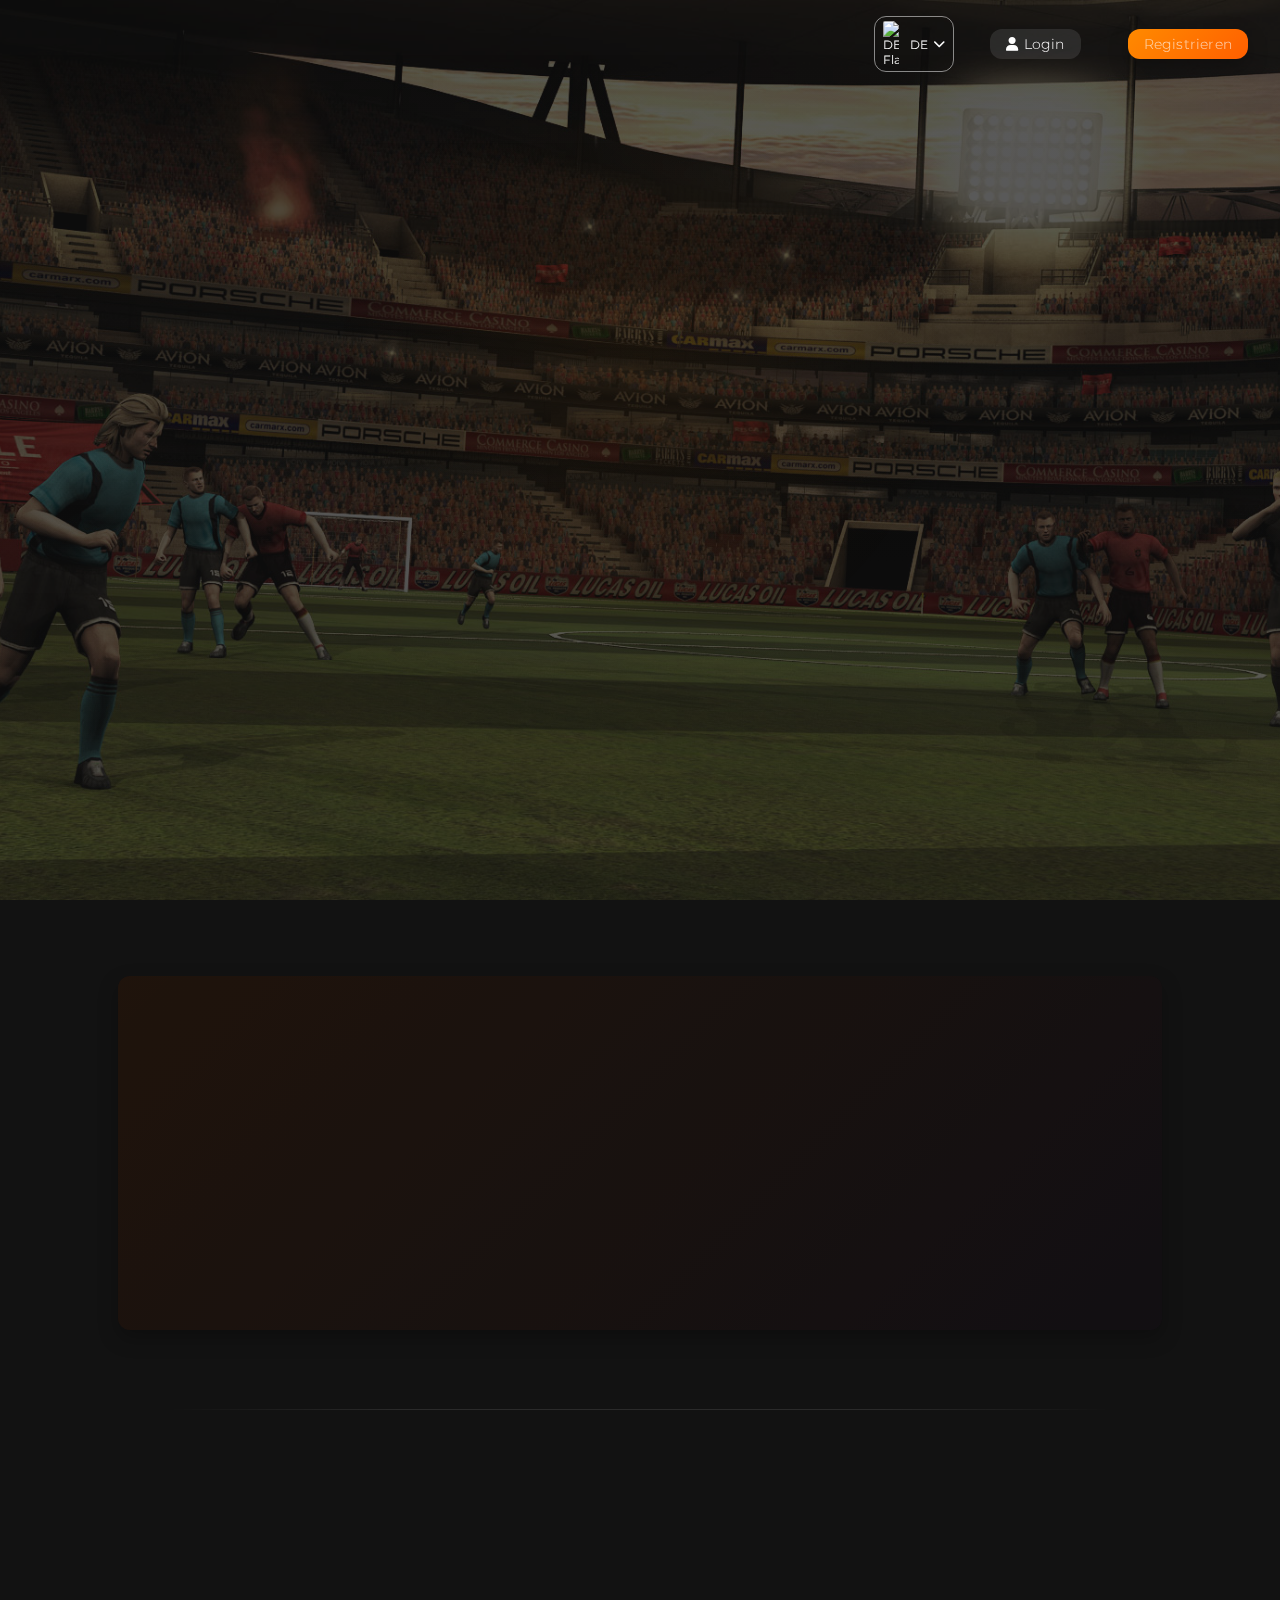
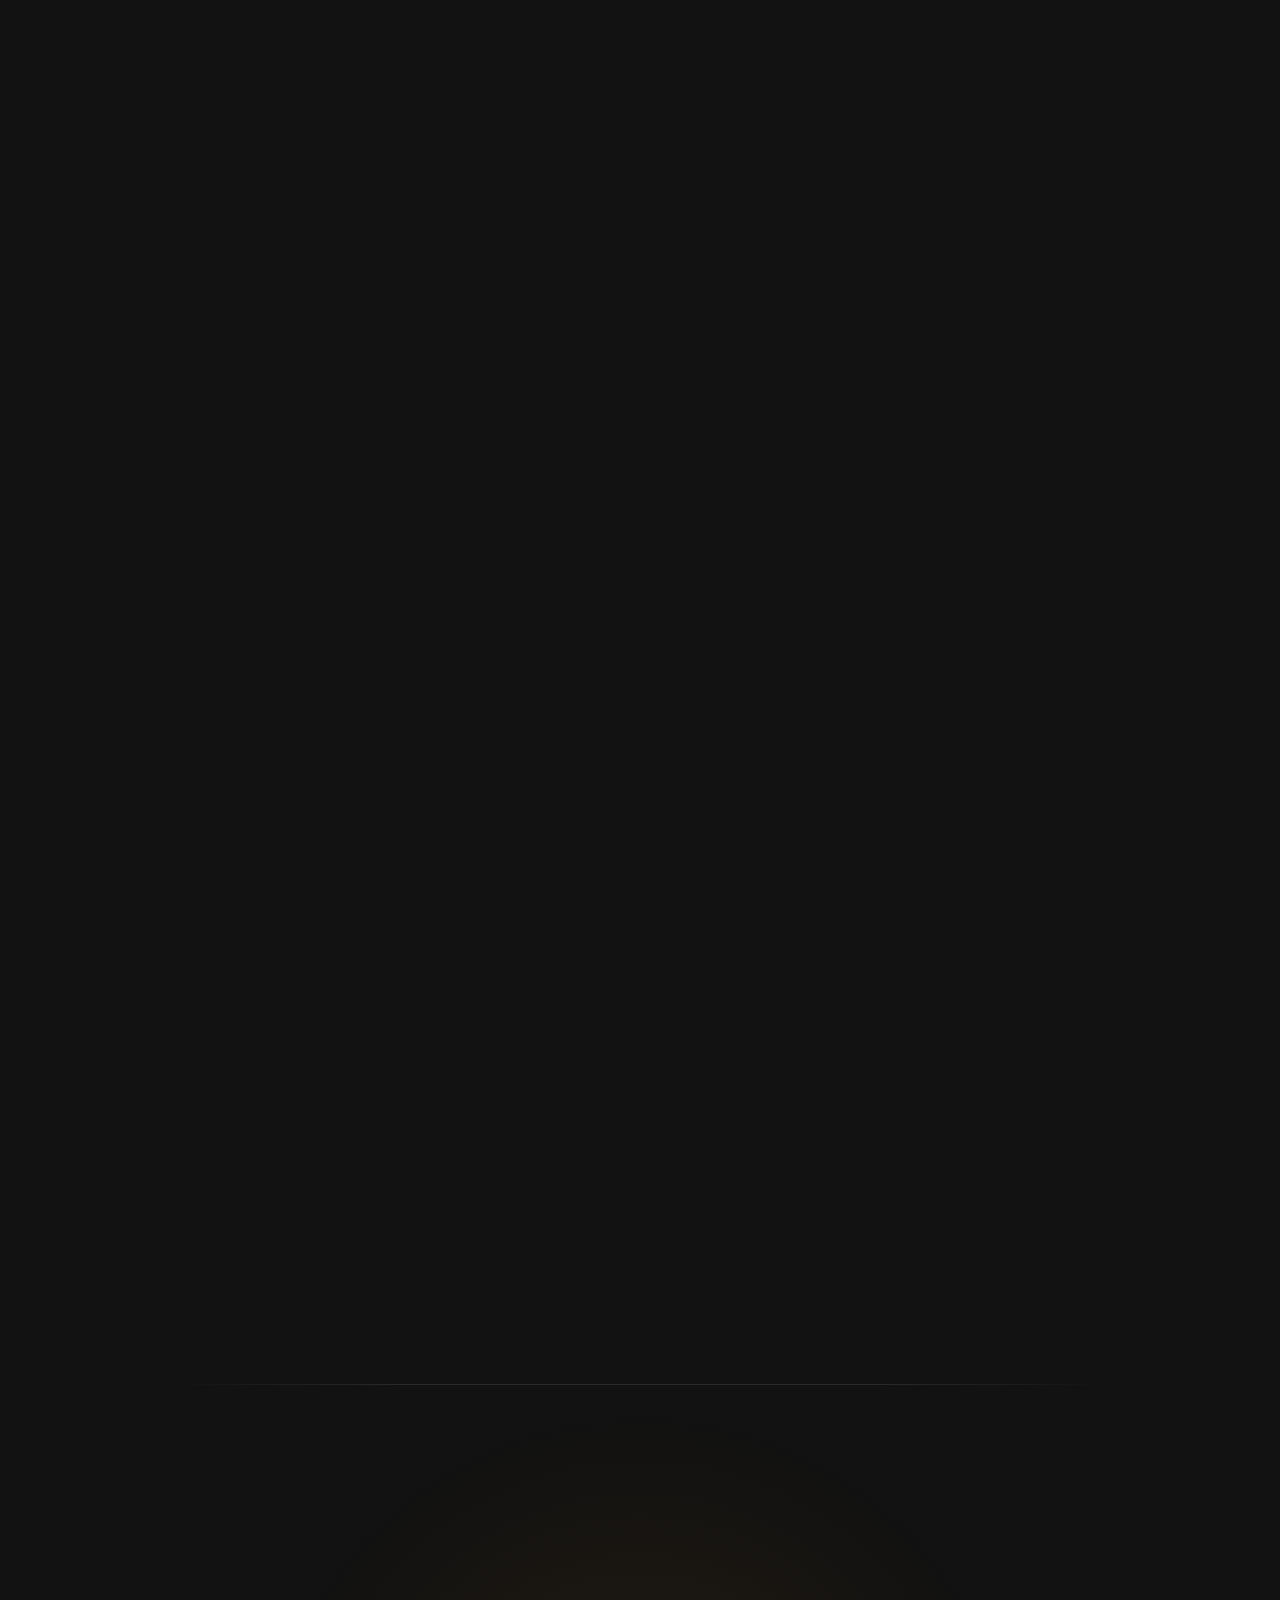
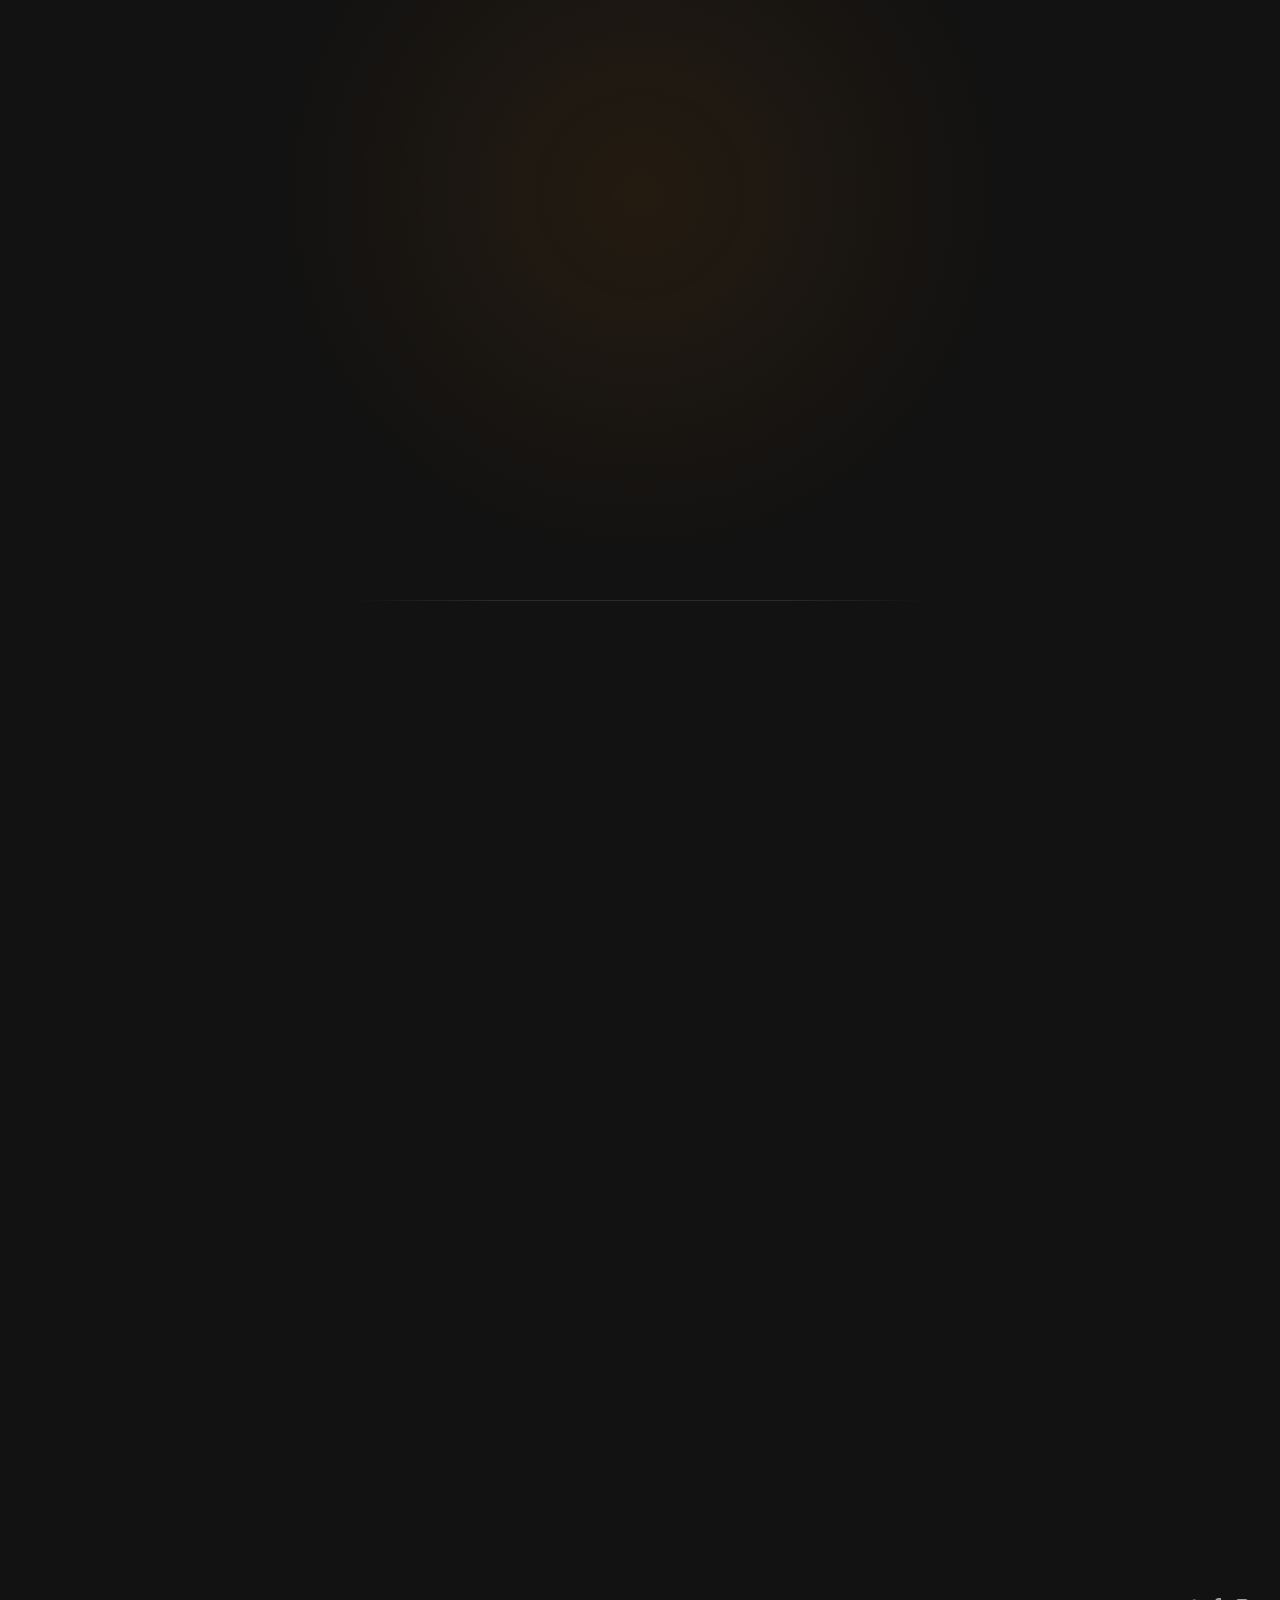
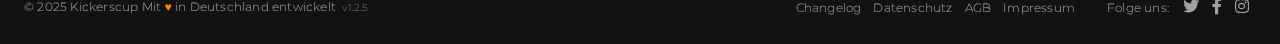
==== index.html @ 1b6b4f52 "Add files via upload" ====
<!DOCTYPE html>
<html lang="de">
<head>
    <meta charset="UTF-8">
    <meta name="viewport" content="width=device-width, initial-scale=1.0">
    <title>Kickerscup</title>
    <link rel="stylesheet" href="css/base.css">
    <link rel="stylesheet" href="css/layout.css">
    <link rel="stylesheet" href="css/components.css">
    <link rel="stylesheet" href="css/utilities.css">
    <link rel="preconnect" href="https://fonts.googleapis.com">
    <link rel="preconnect" href="https://fonts.gstatic.com" crossorigin>
    <link href="https://fonts.googleapis.com/css2?family=Montserrat:wght@300;400;500;600;700&family=Playfair+Display:wght@400;500;600;700&display=swap"
          rel="stylesheet">
    <link rel="stylesheet" href="https://cdnjs.cloudflare.com/ajax/libs/font-awesome/6.0.0/css/all.min.css">
</head>
<body>

<!-- Background Container -->
<div class="bg-container">
    <div class="bg-overlay"></div>
    <div class="bg-image"></div>
</div>

<!-- Header -->
<header>
    <!-- Mobile Menu Button -->
    <button class="mobile-menu-toggle" aria-label="Menü öffnen" aria-expanded="false">
        <span></span>
        <span></span>
        <span></span>
    </button>

    <!-- Mobile Menu Overlay zum Schließen -->
    <div class="mobile-menu-overlay"></div>

    <nav>
        <!-- Der Close-Button wird durch JavaScript hinzugefügt, wenn er noch nicht existiert -->
        <button class="mobile-close-btn" aria-label="Menü schließen">&times;</button>

        <!-- Updated Language Selector with CDN Flags -->
        <div class="lang-switch">
            <button type="button" class="lang-selector" aria-expanded="false" aria-haspopup="true">
                <img src="https://flagcdn.com/w20/de.png" alt="DE Flag" class="flag-icon">
                <span class="current-lang">DE</span>
                <i class="fas fa-chevron-down"></i>
            </button>
            <div class="lang-dropdown" role="menu">
                <a href="#" class="lang-option active" role="menuitem">
                    <img src="https://flagcdn.com/w20/de.png" alt="DE Flag" class="flag-icon">
                    Deutsch
                </a>
                <a href="#" class="lang-option" role="menuitem">
                    <img src="https://flagcdn.com/w20/gb.png" alt="GB Flag" class="flag-icon">
                    English
                </a>
                <a href="#" class="lang-option" role="menuitem">
                    <img src="https://flagcdn.com/w20/fr.png" alt="FR Flag" class="flag-icon">
                    Français
                </a>
                <a href="#" class="lang-option" role="menuitem">
                    <img src="https://flagcdn.com/w20/es.png" alt="ES Flag" class="flag-icon">
                    Español
                </a>
            </div>
        </div>

        <div class="auth-buttons">
            <a href="#" class="login-btn"><i class="fas fa-user"></i> Login</a>
            <a href="#" class="register-btn">Registrieren</a>
        </div>
    </nav>
</header>

<!-- Login Modal - Neue Version -->
<div id="loginModal" class="modal" aria-labelledby="loginModalTitle" role="dialog" aria-hidden="true">
    <div class="modal-content split-modal">
        <span class="close-modal" aria-label="Schließen">&times;</span>

        <!-- Image Side -->
        <div class="modal-image">
            <div class="overlay"></div>
            <div class="modal-text-overlay">
                <h2>Willkommen zurück!</h2>
                <p>Logge dich ein und führe deinen Spieler zum Sieg.</p>
            </div>
        </div>

        <!-- Form Side -->
        <div class="modal-form">
            <div class="logo-container">
                <img src="img/player.png" alt="Kickerscup Logo" class="auth-logo">
            </div>
            <h2 id="loginModalTitle">Login</h2>
            <form class="login-form">
                <div class="form-group">
                    <label for="username">Benutzername</label>
                    <div class="input-with-icon">
                        <div class="icon-container">
                            <i class="fas fa-user"></i>
                        </div>
                        <input type="text" id="username" name="username" required placeholder="Dein Benutzername">
                    </div>
                </div>
                <div class="form-group">
                    <label for="password">Passwort</label>
                    <div class="input-with-icon">
                        <div class="icon-container">
                            <i class="fas fa-lock"></i>
                        </div>
                        <input type="password" id="password" name="password" required placeholder="Dein Passwort">
                        <button type="button" class="toggle-password" aria-label="Passwort anzeigen">
                            <i class="fas fa-eye"></i>
                        </button>
                    </div>
                </div>
                <div class="form-group form-checkbox">
                    <input type="checkbox" id="remember" name="remember">
                    <label for="remember">Angemeldet bleiben</label>
                </div>
                <button type="submit" class="btn btn-primary btn-block">Einloggen</button>

                <div class="social-login">
                    <p>Oder einloggen mit</p>
                    <div class="social-buttons">
                        <button type="button" class="social-btn google">
                            <i class="fab fa-google"></i>
                        </button>
                        <button type="button" class="social-btn facebook">
                            <i class="fab fa-facebook-f"></i>
                        </button>
                        <button type="button" class="social-btn discord">
                            <i class="fab fa-discord"></i>
                        </button>
                    </div>
                </div>

                <div class="form-links">
                    <a href="#">Passwort vergessen?</a>
                    <a href="#" class="show-register">Noch kein Konto? Registrieren</a>
                </div>
            </form>
        </div>
    </div>
</div>

<!-- Register Modal - Neue Version -->
<div id="registerModal" class="modal" aria-labelledby="registerModalTitle" role="dialog" aria-hidden="true">
    <div class="modal-content split-modal">
        <span class="close-modal" aria-label="Schließen">&times;</span>

        <!-- Form Side -->
        <div class="modal-form">
            <div class="logo-container">
                <img src="img/player.png" alt="Kickerscup Logo" class="auth-logo">
            </div>
            <h2 id="registerModalTitle">Registrieren</h2>
            <form class="register-form">
                <div class="form-group">
                    <label for="reg-username">Benutzername</label>
                    <div class="input-with-icon">
                        <div class="icon-container">
                            <i class="fas fa-user"></i>
                        </div>
                        <input type="text" id="reg-username" name="username" required
                               placeholder="Wähle einen Benutzernamen">
                    </div>
                </div>
                <div class="form-group">
                    <label for="email">E-Mail</label>
                    <div class="input-with-icon">
                        <div class="icon-container">
                            <i class="fas fa-envelope"></i>
                        </div>
                        <input type="email" id="email" name="email" required placeholder="Deine E-Mail-Adresse">
                    </div>
                </div>
                <div class="form-group">
                    <label for="reg-password">Passwort</label>
                    <div class="input-with-icon">
                        <div class="icon-container">
                            <i class="fas fa-lock"></i>
                        </div>
                        <input type="password" id="reg-password" name="password" required
                               placeholder="Erstelle ein sicheres Passwort">
                        <button type="button" class="toggle-password" aria-label="Passwort anzeigen">
                            <i class="fas fa-eye"></i>
                        </button>
                    </div>
                    <div class="password-strength">
                        <div class="strength-bar">
                            <div class="strength-progress"></div>
                        </div>
                        <span class="strength-text">Passwort-Stärke: Zu schwach</span>
                    </div>
                </div>
                <div class="form-group">
                    <label for="confirm-password">Passwort bestätigen</label>
                    <div class="input-with-icon">
                        <div class="icon-container">
                            <i class="fas fa-lock"></i>
                        </div>
                        <input type="password" id="confirm-password" name="confirm-password" required
                               placeholder="Passwort wiederholen">
                    </div>
                </div>
                <div class="form-group form-checkbox">
                    <input type="checkbox" id="terms" name="terms" required>
                    <label for="terms">Ich akzeptiere die <a href="agb.html">AGBs</a> und <a href="datenschutz.html">Datenschutzbestimmungen</a></label>
                </div>
                <button type="submit" class="btn btn-primary btn-block">Konto erstellen</button>
                <div class="form-links">
                    <a href="#" class="show-login">Bereits registriert? Login</a>
                </div>
            </form>
        </div>

        <!-- Image Side -->
        <div class="modal-image">
            <div class="overlay"></div>
            <div class="modal-text-overlay">
                <h2>Werde Teil der Community!</h2>
                <p>Erstelle dein Konto und starte deine Karriere als Fußballstar.</p>
            </div>
        </div>
    </div>
</div>

<!-- Main Content -->
<main>
    <!-- Hero Section -->
    <section class="hero-section">
        <div class="elegant-container">
            <!-- Player Icon -->
            <!-- Player Icon -->
            <div class="player-icon animate-fadeUp" aria-hidden="true">
                <img src="img/player.png" alt="Player Icon">
            </div>

            <!-- Main Heading -->
            <h1 class="animate-fadeUp delay-1">VOM UNDERDOG ZUR LEGENDE</h1>

            <!-- Description -->
            <p class="description animate-fadeUp delay-2">
                Übernimm das Ruder deines eigenen Fußballclubs! Stelle dein Team auf, entwickle deine Taktik und kämpfe
                um Titel in der Welt des virtuellen Fußballs. Dein Klub, deine Regeln, dein Erfolg!
            </p>

            <!-- Call to Action Buttons -->
            <!-- Call to Action Buttons -->
            <div class="cta-buttons animate-fadeUp delay-3">
                <button class="btn btn-primary pulse btn-large show-register-cta">
                    Jetzt kostenlos mitspielen
                </button>
            </div>
        </div>
    </section>

    <!-- Stats Section -->
    <section class="stats-section elegant-section">
        <div class="elegant-container">
            <div class="elegant-heading animate-fadeUp">
                <h2>Aktuelle Statistiken</h2>
                <div class="elegant-divider"></div>
                <p>Entdecke die Vielfalt der Kickerscup-Community und werde Teil einer wachsenden Welt des virtuellen
                    Fußballs.</p>
            </div>

            <div class="stats-container">
                <div class="stat-item animate-fadeUp">
                    <div class="stat-icon">
                        <i class="fas fa-users"></i>
                    </div>
                    <div class="stat-value" id="manager-count">12,487</div>
                    <div class="stat-label">Manager</div>
                </div>
                <div class="stat-item animate-fadeUp delay-1">
                    <div class="stat-icon">
                        <i class="fas fa-star"></i>
                    </div>
                    <div class="stat-value" id="leagues-count">248</div>
                    <div class="stat-label">Ligen</div>
                </div>
                <div class="stat-item animate-fadeUp delay-2">
                    <div class="stat-icon">
                        <i class="fas fa-clock"></i>
                    </div>
                    <div class="stat-value" id="online-count">1,872</div>
                    <div class="stat-label">Aktuell Online</div>
                </div>
                <div class="stat-item animate-fadeUp delay-3">
                    <div class="stat-icon">
                        <i class="fas fa-calendar-alt"></i>
                    </div>
                    <div class="stat-value" id="season-count">37</div>
                    <div class="stat-label">Aktuelle Saison</div>
                </div>
            </div>
        </div>
    </section>

    <!-- Features Section -->
    <section class="features-section elegant-section">
        <div class="elegant-container">
            <div class="elegant-heading animate-fadeUp">
                <h2>Entdecke unsere Features</h2>
                <div class="elegant-divider"></div>
                <p>Erlebe ein umfassendes Fußball-Management-Erlebnis mit erstklassigen Features, die deine virtuelle
                    Karriere vorantreiben.</p>
            </div>

            <div class="features-container">
                <article class="feature-item animate-fadeUp">
                    <div class="feature-image">
                        <img src="img/screenshot.png" alt="Karrieresystem">
                    </div>
                    <div class="feature-content">
                        <h3>Karrieresystem</h3>
                        <p>Beginne als junges Talent und arbeite dich durch verschiedene Ligen und Vereine. Entwickle
                            deine Fähigkeiten, verdiene Auszeichnungen und werde zur Fußballlegende.</p>
                    </div>
                </article>
                <article class="feature-item animate-fadeUp delay-1">
                    <div class="feature-image">
                        <img src="img/screenshot.png" alt="Live-Matches">
                    </div>
                    <div class="feature-content">
                        <h3>Live-Matches</h3>
                        <p>Erlebe packende Echtzeit-Matches gegen andere Spieler. Triff taktische Entscheidungen, führe
                            deinen Spieler über das Feld und erziele spektakuläre Tore.</p>
                    </div>
                </article>
                <article class="feature-item animate-fadeUp delay-2">
                    <div class="feature-image">
                        <img src="img/screenshot.png" alt="Trainingsystem">
                    </div>
                    <div class="feature-content">
                        <h3>Trainingsystem</h3>
                        <p>Entwickle deinen Spieler mit individuellen Trainingsplänen. Verbessere Technik, Ausdauer,
                            Stärke und taktisches Verständnis durch spezielle Übungen.</p>
                    </div>
                </article>
                <article class="feature-item animate-fadeUp">
                    <div class="feature-image">
                        <img src="img/screenshot.png" alt="Transfermarkt">
                    </div>
                    <div class="feature-content">
                        <h3>Transfermarkt</h3>
                        <p>Verhandle Verträge mit Vereinen, wechsle zu stärkeren Teams und erhöhe deinen Marktwert.
                            Reagiere auf Angebote und finde den perfekten Verein für deine Karriere.</p>
                    </div>
                </article>
                <article class="feature-item animate-fadeUp delay-1">
                    <div class="feature-image">
                        <img src="img/screenshot.png" alt="Community">
                    </div>
                    <div class="feature-content">
                        <h3>Community</h3>
                        <p>Tritt Spieler-Allianzen bei, chatte mit anderen Fußballfans und nimm an Turnieren teil. Baue
                            Freundschaften auf und entwickle gemeinsame Strategien.</p>
                    </div>
                </article>
                <article class="feature-item animate-fadeUp delay-2">
                    <div class="feature-image">
                        <img src="img/screenshot.png" alt="Statistiken">
                    </div>
                    <div class="feature-content">
                        <h3>Statistiken</h3>
                        <p>Verfolge detaillierte Statistiken zu deiner Spielerkarriere. Analysiere deine Leistungen,
                            erkenne Stärken und Schwächen und optimiere dein Spiel.</p>
                    </div>
                </article>
            </div>
        </div>
    </section>

    <!-- Countdown Section -->
    <section class="countdown-section elegant-section">
        <div class="elegant-container">
            <div class="elegant-heading animate-fadeUp">
                <h2>Neue Saison startet in</h2>
                <div class="elegant-divider"></div>
                <p>Sei bereit für den Anpfiff der nächsten Saison. Stelle dein Team zusammen und kämpfe um den
                    Titel.</p>
            </div>

            <div class="countdown-container animate-fadeUp delay-1">
                <div class="countdown-timer">
                    <div class="countdown-item">
                        <div class="countdown-value" id="countdown-days">00</div>
                        <div class="countdown-label">Tage</div>
                    </div>
                    <div class="countdown-item">
                        <div class="countdown-value" id="countdown-hours">00</div>
                        <div class="countdown-label">Stunden</div>
                    </div>
                    <div class="countdown-item">
                        <div class="countdown-value" id="countdown-minutes">00</div>
                        <div class="countdown-label">Minuten</div>
                    </div>
                    <div class="countdown-item">
                        <div class="countdown-value" id="countdown-seconds">00</div>
                        <div class="countdown-label">Sekunden</div>
                    </div>
                </div>
                <div class="next-season-info" id="next-season-date">Nächste Saison beginnt am 01. April 2025 um 18:15
                    Uhr
                </div>
            </div>
        </div>
    </section>

    <!-- FAQ Section -->
    <section class="faq-section elegant-section">
        <div class="elegant-container">
            <div class="elegant-heading animate-fadeUp">
                <h2>Häufig gestellte Fragen</h2>
                <div class="elegant-divider"></div>
                <p>Finde Antworten auf die am häufigsten gestellten Fragen zu Kickerscup und starte perfekt vorbereitet
                    in deine Karriere.</p>
            </div>

            <div class="faq-container">
                <div class="faq-item animate-fadeUp">
                    <div class="faq-question">
                        Wie starte ich mein Spiel bei Kickerscup?
                        <i class="fas fa-chevron-down"></i>
                    </div>
                    <div class="faq-answer">
                        <div class="faq-answer-content">
                            Um bei Kickerscup zu starten, registriere dich kostenlos, erstelle deinen eigenen Spieler
                            und folge dem Tutorial. Anschließend kannst du an Trainingsspielen teilnehmen, deine
                            Fähigkeiten verbessern und in deiner ersten Liga antreten.
                        </div>
                    </div>
                </div>
                <div class="faq-item animate-fadeUp delay-1">
                    <div class="faq-question">
                        Ist Kickerscup wirklich kostenlos spielbar?
                        <i class="fas fa-chevron-down"></i>
                    </div>
                    <div class="faq-answer">
                        <div class="faq-answer-content">
                            Ja, Kickerscup ist vollständig kostenlos spielbar. Alle Hauptfunktionen des Spiels können
                            ohne Zahlung genutzt werden. Es gibt optionale Premium-Features, die das Spielerlebnis
                            erweitern können, aber diese sind nicht notwendig, um Erfolg zu haben.
                        </div>
                    </div>
                </div>
                <div class="faq-item animate-fadeUp delay-2">
                    <div class="faq-question">
                        Wie funktionieren die Transfers zwischen den Vereinen?
                        <i class="fas fa-chevron-down"></i>
                    </div>
                    <div class="faq-answer">
                        <div class="faq-answer-content">
                            Transfers bei Kickerscup werden wie im echten Fußball gehandhabt. Vereine können Angebote
                            für dich abgeben, die du annehmen oder ablehnen kannst. Alternativ kannst du dich selbst bei
                            Vereinen bewerben. Dein Marktwert steigt mit deinen Leistungen und deiner Erfahrung.
                        </div>
                    </div>
                </div>
                <div class="faq-item animate-fadeUp delay-3">
                    <div class="faq-question">
                        Wie lange dauert eine Saison im Spiel?
                        <i class="fas fa-chevron-down"></i>
                    </div>
                    <div class="faq-answer">
                        <div class="faq-answer-content">
                            Eine Saison bei Kickerscup dauert genau 30 Tage. Am 1. jedes Monats beginnt eine neue
                            Saison. In dieser Zeit spielst du Liga- und Pokalspiele, nimmst an Turnieren teil und
                            entwickelst deinen Spieler weiter.
                        </div>
                    </div>
                </div>
                <div class="faq-item animate-fadeUp delay-4">
                    <div class="faq-question">
                        Kann ich mit Freunden zusammen in einem Team spielen?
                        <i class="fas fa-chevron-down"></i>
                    </div>
                    <div class="faq-answer">
                        <div class="faq-answer-content">
                            Ja, Kickerscup ermöglicht es dir, mit Freunden im selben Verein zu spielen. Ihr könnt auch
                            eigene Teams gründen und gemeinsam aufsteigen. Nutze die Freundschaftsfunktion und
                            Teameinladungen, um mit Freunden zusammenzuspielen.
                        </div>
                    </div>
                </div>
            </div>
        </div>
    </section>
</main>

<!-- Cookie-Banner -->
<div id="cookie-banner" class="cookie-banner" role="alert" aria-labelledby="cookie-title">
    <div class="cookie-content">
        <div class="cookie-header">
            <h3 id="cookie-title">Cookie-Einstellungen</h3>
            <button id="cookie-details-toggle" class="cookie-details-toggle" aria-expanded="false"
                    aria-controls="cookie-details">
                <span class="toggle-text">Details anzeigen</span>
                <i class="fas fa-chevron-down"></i>
            </button>
        </div>

        <p>Wir verwenden Cookies, um Dir die bestmögliche Erfahrung auf unserer Website zu bieten. Mehr Informationen
            findest Du in unserer <a href="#">Datenschutzerklärung</a>.</p>

        <div id="cookie-details" class="cookie-details">
            <div class="cookie-option">
                <div>
                    <h4>Notwendige Cookies</h4>
                    <p>Diese Cookies sind für das Funktionieren der Website erforderlich und können nicht deaktiviert
                        werden.</p>
                </div>
                <div class="cookie-switch disabled">
                    <input type="checkbox" id="necessary" checked disabled>
                    <label for="necessary"></label>
                </div>
            </div>

            <div class="cookie-option">
                <div>
                    <h4>Analytische Cookies</h4>
                    <p>Helfen uns zu verstehen, wie Besucher mit unserer Website interagieren.</p>
                </div>
                <div class="cookie-switch">
                    <input type="checkbox" id="analytics">
                    <label for="analytics"></label>
                </div>
            </div>

            <div class="cookie-option">
                <div>
                    <h4>Marketing-Cookies</h4>
                    <p>Werden verwendet, um Besuchern auf anderen Websites relevante Anzeigen zu zeigen.</p>
                </div>
                <div class="cookie-switch">
                    <input type="checkbox" id="marketing">
                    <label for="marketing"></label>
                </div>
            </div>
        </div>

        <div class="cookie-actions">
            <button id="accept-all-cookies" class="btn btn-primary">Alle akzeptieren</button>
            <button id="accept-necessary-cookies" class="btn cookie-btn-secondary">Nur notwendige</button>
            <button id="save-cookie-settings" class="btn cookie-btn-secondary">Einstellungen speichern</button>
        </div>
    </div>
</div>

<!-- Toast-Container -->
<div class="toast-container" id="toast-container"></div>

<!-- Footer -->
<footer>
    <div class="footer-container">
        <div class="social-links">
            <span>Folge uns:</span>
            <a href="#" class="social-icon" aria-label="Twitter">
                <i class="fab fa-twitter"></i>
            </a>
            <a href="#" class="social-icon" aria-label="Facebook">
                <i class="fab fa-facebook-f"></i>
            </a>
            <a href="#" class="social-icon" aria-label="Instagram">
                <i class="fab fa-instagram"></i>
            </a>
        </div>

        <div class="footer-links">
            <a href="changelog.html">Changelog</a>
            <a href="datenschutz.html">Datenschutz</a>
            <a href="agb.html">AGB</a>
            <a href="impressum.html">Impressum</a>
        </div>

        <div class="footer-copyright">
            © 2025 Kickerscup <span class="with-love">Mit <span
                class="heart">♥</span> in Deutschland entwickelt</span><span class="version">v1.2.5</span>
        </div>
    </div>
</footer>

<!-- JavaScript einbinden -->
<script src="js/main.js"></script>
</body>
</html>
---- css/base.css ----
/* base.css */
:root {
    --primary: #ff8a00;
    --primary-rgb: 255, 138, 0;
    --primary-dark: #e67a00;
    --primary-light: #ffa94d;
    --primary-gradient: linear-gradient(135deg, #ff8a00 0%, #ff5f00 100%);
    --secondary: #9acd32;
    --secondary-gradient: linear-gradient(135deg, #9acd32 0%, #7ba428 100%);
    --accent: #ff6b6b;
    --accent-rgb: 255, 107, 107;
    --dark: #121212;
    --medium-dark: #222;
    --light: #fff;
    --text-light: #ffffff;
    --text-muted: rgba(255, 255, 255, 0.7);
    --text-dimmed: rgba(255, 255, 255, 0.5);
    --dark-gradient: linear-gradient(180deg, rgba(18, 18, 18, 0) 0%, rgba(18, 18, 18, 0.8) 100%);
    --border-radius: 12px;
    --box-shadow: 0 8px 20px rgba(0, 0, 0, 0.25);
    --transition: all 0.3s ease;
    --focus-outline: 2px solid var(--primary);
    --focus-offset: 2px;
    --section-padding: 40px 0;
    --z-index-header: 1000;
    --z-index-notification: 10000;
    --z-index-cookie-notice: 9999;
    --font-primary: "Montserrat", sans-serif;
    --font-heading: "Playfair Display", serif;
}

* {
    margin: 0;
    padding: 0;
    box-sizing: border-box;
}

body {
    font-family: var(--font-primary);
    color: var(--light);
    min-height: 100vh;
    background-color: var(--dark);
    display: flex;
    flex-direction: column;
    line-height: 1.6;
    font-weight: 300;
    letter-spacing: 0.2px;
    overflow-x: hidden;
    width: 100%;
    position: relative;
    -webkit-font-smoothing: antialiased;
    -moz-osx-font-smoothing: grayscale;
}

h1, h2, h3, h4, h5, h6 {
    font-family: var(--font-heading);
    font-weight: 600;
    letter-spacing: 0.5px;
}

a {
    text-decoration: none;
    color: inherit;
    transition: var(--transition);
}

button {
    cursor: pointer;
    font-family: inherit;
    border: none;
    background: none;
}

img {
    max-width: 100%;
    height: auto;
    display: block;
}

input, select, textarea {
    font-family: inherit;
}

ul, ol {
    list-style: none;
}

/* Background */
.bg-container {
    position: fixed;
    top: 0;
    left: 0;
    width: 100%;
    height: 100%;
    z-index: 0;
    overflow: hidden;
}

.bg-image, .bg-overlay {
    position: absolute;
    top: 0;
    left: 0;
    width: 100%;
    height: 100%;
}

.bg-overlay {
    background: var(--dark-gradient);
}

.bg-image {
    background-image: url(../img/background-header.jpg);
    background-size: cover;
    background-position: center;
    opacity: 0.3;
    background-color: var(--dark);
}

/* Focus states for accessibility */
:focus {
    outline: var(--focus-outline);
    outline-offset: var(--focus-offset);
}

/* Animations */
@keyframes pulse-shadow {
    0% {
        box-shadow: 0 0 0 0 rgba(76, 209, 55, 0.7);
    }
    70% {
        box-shadow: 0 0 0 10px transparent;
    }
    to {
        box-shadow: 0 0 0 0 transparent;
    }
}

@keyframes bounce {
    0%, to {
        transform: translateY(0) rotate(0deg);
    }
    50% {
        transform: translateY(-30px) rotate(5deg);
    }
}

@keyframes shadow {
    0%, to {
        filter: drop-shadow(0 10px 20px rgba(255, 102, 0, 0.3));
    }
    50% {
        filter: drop-shadow(0 20px 30px rgba(255, 102, 0, 0.15));
    }
}

@keyframes fadeIn {
    to {
        opacity: 1;
    }
}

@keyframes slideCookieBanner {
    to {
        transform: translateY(0);
        opacity: 1;
    }
}

@keyframes fadeUp {
    0% {
        opacity: 0;
        transform: translateY(30px);
    }
    to {
        opacity: 1;
        transform: translateY(0);
    }
}

@keyframes pulse-scale {
    0%, to {
        transform: scale(1);
    }
    50% {
        transform: scale(1.05);
    }
}

@keyframes pulse {
    0%, to {
        transform: scale(0.95);
        opacity: 0.7;
    }
    70% {
        transform: scale(1.1);
        opacity: 0.3;
    }
}
---- css/layout.css ----
/* layout.css */
/* Container and Sections */
.elegant-container {
    width: 100%;
    margin: 0 auto;
    padding: 0 15px;
}

.elegant-section {
    padding: 50px 0;
    position: relative;
}

.elegant-section:not(:last-child)::after {
    content: "";
    position: absolute;
    bottom: 0;
    left: 50%;
    transform: translateX(-50%);
    width: 90%;
    height: 1px;
    background: linear-gradient(90deg, rgba(255, 255, 255, 0) 0, rgba(255, 255, 255, 0.1) 25%, rgba(255, 255, 255, 0.1) 75%, rgba(255, 255, 255, 0) 100%);
}

/* Header and Navigation */
header {
    z-index: var(--z-index-header);
    display: flex;
    align-items: center;
    justify-content: space-between;
    padding: 1rem;
    position: relative;
}

/* Mobile navigation */
.mobile-menu-toggle {
    display: block;
    background: transparent;
    border: 0;
    cursor: pointer;
    width: 30px;
    height: 25px;
    position: relative;
    z-index: 10000;
}

.mobile-menu-toggle span {
    display: block;
    width: 100%;
    height: 3px;
    background: var(--text-light);
    margin: 5px 0;
    transition: var(--transition);
}

.mobile-menu-toggle.active span:nth-child(1) {
    transform: translateY(8px) rotate(45deg);
}

.mobile-menu-toggle.active span:nth-child(2) {
    opacity: 0;
}

.mobile-menu-toggle.active span:nth-child(3) {
    transform: translateY(-8px) rotate(-45deg);
}

.mobile-close-btn {
    display: block;
    position: absolute;
    top: 20px;
    right: 20px;
    background: transparent;
    border: 0;
    color: var(--text-light);
    cursor: pointer;
    padding: 8px;
    z-index: 1002;
    border-radius: 50%;
    width: 40px;
    height: 40px;
    transition: background-color 0.3s ease;
    font-size: 24px;
}

.mobile-close-btn:hover {
    background-color: rgba(255, 255, 255, 0.1);
}

.mobile-menu-overlay {
    display: none;
    position: fixed;
    top: 0;
    left: 0;
    width: 100%;
    height: 100%;
    background: rgba(0, 0, 0, 0.5);
    z-index: 999;
}

.mobile-menu-overlay.active {
    display: block;
    z-index: 9998;
}

/* Navigation styling */
nav {
    display: flex;
    flex-direction: column;
    position: fixed;
    top: 0;
    right: -100%;
    width: 80%;
    max-width: 300px;
    height: 100%;
    background: var(--medium-dark);
    z-index: 9999;
    transition: right 0.3s ease;
    padding: 70px 20px 20px;
    overflow-y: auto;
}

nav.active {
    right: 0;
}

/* Mobile Nav Links - wir behalten diese für eventuelle zukünftige Menüpunkte */
.mobile-nav a {
    display: block;
    color: var(--text-muted);
    padding: 12px 0;
    font-size: 1rem;
    border-bottom: 1px solid rgba(255, 255, 255, 0.1);
}

.mobile-nav a:hover {
    color: var(--light);
}

/* Auth Buttons */
.auth-buttons {
    display: flex;
    align-items: center;
    gap: 10px;
}

.login-btn {
    color: var(--text-light);
    text-decoration: none;
    font-size: 0.875rem;
    transition: var(--transition);
    padding: 0.5rem 0.75rem;
    border-radius: var(--border-radius);
    background-color: rgba(255, 255, 255, 0.1);
    display: flex;
    align-items: center;
    gap: 5px;
}

.login-btn i {
    font-size: 0.875rem;
}

.login-btn:hover {
    background-color: rgba(255, 255, 255, 0.2);
    color: var(--light);
}

.register-btn {
    background: var(--primary-gradient);
    padding: 0.5rem 0.75rem;
    border-radius: var(--border-radius);
    font-size: 0.75rem;
    box-shadow: var(--box-shadow);
    transition: var(--transition);
}

.register-btn:hover {
    opacity: 0.9;
    transform: translateY(-2px);
}

/* Language Selector */
.lang-switch {
    position: relative;
}

.lang-selector {
    display: flex;
    align-items: center;
    gap: 5px;
    background: transparent;
    border: 1px solid var(--text-dimmed);
    border-radius: var(--border-radius);
    padding: 4px 8px;
    color: var(--text-light);
    cursor: pointer;
    transition: var(--transition);
    font-size: 0.75rem;
    /* Neue Eigenschaft hinzufügen */
    justify-content: space-between;
    /* Mindestbreite hinzufügen, um genug Platz für alle Elemente zu gewährleisten */
    min-width: 80px;
}


.lang-selector:hover {
    border-color: var(--text-light);
}

.flag-icon {
    width: 16px;
    height: auto;
    margin-right: 4px;
    border-radius: 2px;
    object-fit: cover;
    vertical-align: middle;
}

.lang-dropdown {
    position: absolute;
    top: 100%;
    left: 0;
    background: var(--medium-dark);
    border-radius: var(--border-radius);
    padding: 10px 0;
    min-width: 150px;
    box-shadow: var(--box-shadow);
    z-index: 100;
    display: none;
    margin-top: 8px;
}

.lang-option {
    display: flex;
    align-items: center;
    padding: 8px 15px;
    color: var(--text-muted);
    text-decoration: none;
    transition: var(--transition);
    cursor: pointer;
    font-size: 0.875rem;
}

.lang-option:hover {
    background: rgba(255, 255, 255, 0.1);
    color: var(--light);
}

.lang-option.active {
    color: var(--primary);
    font-weight: 700;
}

/* Main Content */
main {
    position: relative;
    z-index: 10;
    flex-grow: 1;
    display: flex;
    flex-direction: column;
    align-items: center;
    justify-content: center;
    text-align: center;
    padding: 2rem 1rem;
}

/* Footer */
footer {
    position: relative;
    z-index: 10;
    margin-top: auto;
    padding: 1rem;
    font-size: 0.7rem;
    color: rgba(255, 255, 255, 0.6);
}

.footer-container {
    display: flex;
    flex-direction: column;
    gap: 1rem;
    align-items: center;
}

.footer-copyright {
    margin: 0;
    order: 2;
    text-align: center;
}

.footer-links {
    display: flex;
    flex-wrap: wrap;
    justify-content: center;
    gap: 0.75rem;
    margin: 0;
    order: 1;
}

.social-links {
    order: 0;
    display: flex;
    flex-direction: column;
    align-items: center;
    margin-bottom: 0.5rem;
}

.social-links span {
    margin-bottom: 0.5rem;
}

.footer-links a,
.social-icon {
    color: rgba(255, 255, 255, 0.6);
    transition: var(--transition);
}

.social-icon {
    margin: 0 0.4rem;
    font-size: 1rem;
}

.footer-links a:hover,
.social-icon:hover {
    color: #fff;
}

.version {
    font-size: 0.65rem;
    color: rgba(255, 255, 255, 0.4);
    margin-left: 0.4rem;
}

.heart {
    color: var(--primary);
    display: inline-block;
    animation: pulse-scale 2s infinite;
}

/* Zusätzliche Anpassungen für mobile Ansicht hinzufügen */
@media (max-width: 767px) {
    .auth-buttons {
        flex-direction: column;
        width: 100%;
        margin-top: 20px;
    }

    .auth-buttons a {
        width: 100%;
        text-align: center;
        margin: 5px 0;
    }

    .lang-switch {
        margin-top: 20px;
        width: 100%;
    }

    .lang-selector {
        width: 100%;
        justify-content: center;
    }

    .lang-dropdown {
        width: 100%;
        left: 0;
    }
}

/* Media Queries */
@media (min-width: 768px) {
    header {
        justify-content: space-between; /* Stellt sicher, dass die Elemente korrekt verteilt sind */
    }

    .elegant-container {
        padding: 0 20px;
    }

    .elegant-section {
        padding: 60px 0;
    }

    .elegant-section:not(:last-child)::after {
        width: 80%;
    }

    .mobile-menu-toggle,
    .mobile-close-btn {
        display: none;
    }

    nav {
        position: static;
        flex-direction: row;
        width: auto;
        height: auto;
        background: transparent;
        padding: 0;
        overflow: visible;
        right: 0;
        justify-content: flex-end;
        margin-left: auto; /* Diese Zeile hinzufügen, um nav nach rechts zu schieben */
    }

    nav a {
        color: var(--text-muted);
        text-decoration: none;
        margin: 0 1rem;
        font-size: 0.875rem;
        position: relative;
    }

    nav a:hover {
        color: var(--light);
    }

    nav a::after {
        content: "";
        position: absolute;
        width: 0;
        height: 2px;
        bottom: -4px;
        left: 0;
        background: var(--primary);
        transition: var(--transition);
    }

    nav a:hover::after {
        width: 100%;
    }

    /* Korrekte Reihenfolge der Elemente sicherstellen */
    .lang-switch {
        order: 1;
        margin-right: 20px;
    }

    .auth-buttons {
        order: 2;
        margin-left: 0;
        gap: 15px;
    }

    .login-btn {
        padding: 0.25rem 1rem;
        font-size: 0.875rem;
    }

    .register-btn {
        padding: 0.25rem 1rem;
        font-size: 0.875rem;
    }

    .social-links {
        flex-direction: row;
        align-items: center;
    }

    .social-links span {
        margin-right: 0.5rem;
        margin-bottom: 0;
    }

    footer {
        padding: 1.25rem;
        font-size: 0.75rem;
    }
}

@media (min-width: 1024px) {
    .elegant-container {
        max-width: 1200px;
    }

    footer {
        padding: 1.5rem;
    }

    .footer-container {
        flex-direction: row;
        justify-content: space-between;
        align-items: center;
    }

    .footer-copyright {
        order: 0;
        text-align: left;
    }

    .footer-links {
        order: 1;
        margin-left: auto;
    }

    .social-links {
        order: 2;
        margin-left: 1rem;
        margin-bottom: 0;
    }
}

@media (min-width: 1400px) {
    .elegant-container {
        max-width: 1400px;
    }
}
---- css/components.css ----
/* components.css */
/* Hero Section */
.hero-section {
    padding: 40px 0;
    text-align: center;
    background-image: radial-gradient(circle at center, rgba(255, 138, 0, 0.05) 0, transparent 70%);
}

.hero-section h1 {
    font-size: 2rem;
    margin-bottom: 20px;
    font-weight: 700;
    letter-spacing: 1px;
    background: linear-gradient(135deg, #fff 0, #b3b3b3 100%);
    -webkit-background-clip: text;
    -webkit-text-fill-color: transparent;
    background-clip: text;
    text-fill-color: transparent;
    position: relative;
    display: inline-block;
}

.hero-section h1::after {
    content: "";
    position: absolute;
    width: 40px;
    height: 3px;
    background: var(--primary);
    bottom: -10px;
    left: 50%;
    transform: translateX(-50%);
}

.hero-section .description {
    font-size: 1rem;
    max-width: 100%;
    margin: 0 auto 30px;
    color: var(--text-muted);
    line-height: 1.6;
    text-shadow: 0 2px 4px rgba(0, 0, 0, 0.3);
}

/* Player Icon */

.player-icon {
    width: 5rem;
    height: 5rem;
    display: flex;
    align-items: center;
    justify-content: center;
    margin: 0 auto 1.5rem;
}

.player-icon img {
    width: 100%;
    height: 100%;
    object-fit: contain;
}

/* Buttons */
.cta-buttons {
    display: flex;
    flex-direction: column;
    gap: 15px;
    justify-content: center;
    margin-top: 30px;
    width: 100%;
    max-width: 300px;
    margin-left: auto;
    margin-right: auto;
}

.btn {
    display: inline-block;
    padding: 12px 24px;
    border-radius: 30px;
    text-decoration: none;
    font-weight: 500;
    text-transform: uppercase;
    letter-spacing: 1px;
    font-size: 14px;
    transition: all 0.3s ease;
    position: relative;
    overflow: hidden;
    border: 0;
    cursor: pointer;
    font-family: var(--font-primary);
    color: #fff;
    width: 100%;
}

.btn::before {
    content: "";
    position: absolute;
    top: 0;
    left: 0;
    width: 100%;
    height: 100%;
    z-index: -1;
    background: linear-gradient(90deg, rgba(255, 255, 255, 0) 0, rgba(255, 255, 255, 0.1) 50%, rgba(255, 255, 255, 0) 100%);
    transform: translateX(-100%);
    transition: transform 0.6s ease;
}

.btn:hover::before {
    transform: translateX(100%);
}

.btn-primary {
    background: var(--primary-gradient);
    box-shadow: 0 4px 15px rgba(255, 138, 0, 0.3);
}

.btn-primary:hover {
    box-shadow: 0 6px 20px rgba(255, 138, 0, 0.5);
}

.btn-secondary {
    background: var(--secondary-gradient);
    box-shadow: var(--box-shadow);
}

.btn-primary:hover, .btn-secondary:hover {
    opacity: 0.9;
    transform: translateY(-2px);
}

.btn-large {
    font-size: 16px;
    padding: 15px 30px;
}

/* Section Headings */
.elegant-heading {
    margin-bottom: 40px;
    text-align: center;
    position: relative;
}

.elegant-heading h2 {
    font-size: 1.75rem;
    margin-bottom: 16px;
    background: var(--primary-gradient);
    -webkit-background-clip: text;
    -webkit-text-fill-color: transparent;
    background-clip: text;
    text-fill-color: transparent;
    display: inline-block;
}

.elegant-heading p {
    font-size: 1rem;
    color: var(--text-muted);
    max-width: 100%;
    margin: 0 auto;
}

.elegant-divider {
    width: 40px;
    height: 3px;
    background: var(--primary-gradient);
    margin: 15px auto;
    border-radius: 3px;
}

/* Stats Section */
.stats-section {
    padding: 40px 0;
    position: relative;
    width: 100%;
    margin: 1rem auto 2rem;
}

.stat-item,
.stats-container {
    position: relative;
    overflow: hidden;
}

.stats-container {
    display: grid;
    grid-template-columns: 1fr;
    gap: 20px;
    background: rgba(0, 0, 0, 0.25);
    border-radius: var(--border-radius);
    padding: 1.5rem;
    box-shadow: var(--box-shadow);
    width: 90%;
    margin: 0 auto;
}

.stats-container::before {
    content: "";
    position: absolute;
    top: 0;
    left: 0;
    width: 100%;
    height: 100%;
    background: linear-gradient(135deg, rgba(255, 102, 0, 0.1) 0, rgba(155, 89, 182, 0.05) 100%);
    z-index: -1;
}

.stat-item {
    background: rgba(26, 26, 26, 0.5);
    border-radius: 15px;
    backdrop-filter: blur(10px);
    padding: 25px 15px;
    text-align: center;
    transition: transform 0.4s cubic-bezier(0.175, 0.885, 0.32, 1.275);
    border: 1px solid rgba(255, 255, 255, 0.05);
    box-shadow: 0 10px 20px rgba(0, 0, 0, 0.15);
}

.stat-item:hover {
    transform: translateY(-8px);
}

.stat-item::before {
    content: "";
    position: absolute;
    width: 100%;
    height: 3px;
    top: 0;
    left: 0;
    background: var(--primary-gradient);
    opacity: 0;
    transition: opacity 0.3s ease;
}

.stat-item:hover::before {
    opacity: 1;
}

.stat-icon {
    width: 60px;
    height: 60px;
    display: flex;
    align-items: center;
    justify-content: center;
    background: rgba(var(--primary-rgb), 0.1);
    border-radius: 50%;
    margin: 0 auto 20px;
    transition: all 0.3s ease;
    border: 1px solid rgba(var(--primary-rgb), 0.2);
}

.stat-item:hover .stat-icon {
    transform: scale(1.1);
    background: var(--primary-gradient);
}

.stat-icon i {
    font-size: 24px;
    transition: all 0.3s ease;
    color: var(--primary);
}

.stat-item:hover .stat-icon i {
    color: #fff;
}

.stat-value {
    font-size: 36px;
    font-weight: 700;
    margin-bottom: 8px;
    background: linear-gradient(135deg, #fff 0, #b3b3b3 100%);
    -webkit-background-clip: text;
    -webkit-text-fill-color: transparent;
    background-clip: text;
    text-fill-color: transparent;
}

.feature-content p,
.stat-label {
    color: var(--text-muted);
    font-size: 14px;
}

.stat-label {
    text-transform: uppercase;
    letter-spacing: 1px;
    font-weight: 500;
}

#online-count::before {
    content: "";
    width: 8px;
    height: 8px;
    background-color: #4cd137;
    border-radius: 50%;
    position: absolute;
    top: 0;
    right: -12px;
    animation: pulse-shadow 2s infinite;
}

/* Features Section */
.features-section {
    padding: 50px 0;
    position: relative;
    overflow: hidden;
}

.features-container {
    display: grid;
    grid-template-columns: 1fr;
    gap: 25px;
    width: 90%;
    margin: 0 auto;
}

.feature-image,
.feature-item {
    overflow: hidden;
    position: relative;
}

.feature-item {
    background: rgba(26, 26, 26, 0.5);
    border-radius: 15px;
    transition: all 0.4s ease;
    border: 1px solid rgba(255, 255, 255, 0.05);
    box-shadow: 0 10px 25px rgba(0, 0, 0, 0.2);
    backdrop-filter: blur(10px);
    height: 100%;
    display: flex;
    flex-direction: column;
}

.feature-item:hover {
    border-color: rgba(var(--primary-rgb), 0.3);
    transform: translateY(-8px);
    box-shadow: 0 15px 30px rgba(0, 0, 0, 0.3), 0 0 15px rgba(var(--primary-rgb), 0.1);
}

.feature-image {
    height: 180px;
}

.feature-image::after {
    content: "";
    position: absolute;
    top: 0;
    left: 0;
    width: 100%;
    height: 100%;
    background: linear-gradient(0deg, #1a1a1a 0, rgba(26, 26, 26, 0) 50%);
    opacity: 0.7;
    transition: opacity 0.3s ease;
}

.feature-item:hover .feature-image::after {
    opacity: 0.4;
}

.feature-image img {
    width: 100%;
    height: 100%;
    object-fit: cover;
    transition: transform 0.6s ease;
}

.feature-item:hover .feature-image img {
    transform: scale(1.1);
}

.feature-content {
    padding: 20px;
    flex-grow: 1;
    display: flex;
    flex-direction: column;
}

.feature-content h3 {
    font-size: 20px;
    margin-bottom: 15px;
    font-weight: 600;
    color: var(--light);
    position: relative;
    padding-bottom: 12px;
}

.feature-content h3::after {
    content: "";
    position: absolute;
    left: 0;
    bottom: 0;
    width: 30px;
    height: 2px;
    border-radius: 2px;
    transition: width 0.3s ease;
    background: var(--primary-gradient);
}

.feature-item:hover .feature-content h3::after {
    width: 50px;
}

.feature-content p {
    line-height: 1.6;
    flex-grow: 1;
}

/* Countdown Section */
.countdown-section {
    padding: 40px 0;
    text-align: center;
    position: relative;
    overflow: hidden;
}

.countdown-section::before {
    content: "";
    position: absolute;
    top: 0;
    left: 0;
    width: 100%;
    height: 100%;
    z-index: -1;
    background: radial-gradient(circle at center, rgba(255, 138, 0, 0.08) 0, transparent 70%);
}

.countdown-container {
    width: 90%;
    margin: 0 auto;
    padding: 20px;
    background: rgba(26, 26, 26, 0.5);
    border-radius: 15px;
    backdrop-filter: blur(10px);
    border: 1px solid rgba(255, 255, 255, 0.08);
    box-shadow: 0 10px 20px rgba(0, 0, 0, 0.2);
}

.countdown-timer {
    display: flex;
    justify-content: center;
    gap: 15px;
    margin: 25px 0;
    flex-wrap: wrap;
}

.countdown-item {
    display: flex;
    flex-direction: column;
    align-items: center;
    position: relative;
}

.countdown-item:not(:last-child)::after {
    content: ":";
    position: absolute;
    right: -10px;
    top: 5px;
    font-size: 24px;
    color: var(--primary);
}

.countdown-value {
    font-size: 32px;
    font-weight: 700;
    color: var(--light);
    width: 65px;
    height: 65px;
    display: flex;
    align-items: center;
    justify-content: center;
    background: rgba(0, 0, 0, 0.3);
    border-radius: 8px;
    margin-bottom: 10px;
    position: relative;
    overflow: hidden;
    box-shadow: 0 5px 15px rgba(0, 0, 0, 0.2);
    border: 1px solid rgba(255, 255, 255, 0.05);
}

.countdown-value::before {
    content: "";
    position: absolute;
    top: 0;
    left: 0;
    width: 100%;
    height: 50%;
    background: linear-gradient(180deg, rgba(255, 255, 255, 0.1) 0, rgba(255, 255, 255, 0) 100%);
}

.countdown-label {
    font-size: 12px;
    font-weight: 500;
    text-transform: uppercase;
    letter-spacing: 1px;
    color: var(--text-muted);
}

.next-season-info {
    margin-top: 20px;
    color: var(--text-light);
    font-size: 16px;
    font-weight: 400;
    display: inline-block;
    padding: 10px 20px;
    background: rgba(0, 0, 0, 0.2);
    border-radius: 20px;
    border: 1px solid rgba(255, 255, 255, 0.05);
}

/* FAQ Section */
.faq-section {
    padding: 50px 0;
    position: relative;
}

.faq-container {
    display: flex;
    flex-direction: column;
    gap: 15px;
    width: 90%;
    margin: 0 auto;
}

.faq-item {
    background: rgba(26, 26, 26, 0.5);
    border-radius: 12px;
    overflow: hidden;
    border: 1px solid rgba(255, 255, 255, 0.05);
    transition: all 0.3s ease;
    box-shadow: 0 8px 20px rgba(0, 0, 0, 0.1);
}

.faq-item.active {
    box-shadow: 0 12px 25px rgba(0, 0, 0, 0.2), 0 0 12px rgba(var(--primary-rgb), 0.1);
    border-color: rgba(var(--primary-rgb), 0.3);
}

.faq-question {
    padding: 20px;
    font-weight: 500;
    font-size: 16px;
    cursor: pointer;
    display: flex;
    justify-content: space-between;
    align-items: center;
    color: var(--light);
    transition: all 0.3s ease;
    user-select: none;
}

.faq-item.active .faq-question {
    color: var(--primary);
}

.faq-question:hover {
    background: rgba(255, 255, 255, 0.03);
}

.faq-question i {
    width: 20px;
    height: 20px;
    transition: transform 0.4s cubic-bezier(0.68, -0.6, 0.32, 1.6);
    color: var(--text-dimmed);
}

.faq-item.active .faq-question i {
    transform: rotate(180deg);
    color: var(--primary);
}

.faq-answer {
    max-height: 0;
    overflow: hidden;
    transition: max-height 0.4s cubic-bezier(0.68, -0.6, 0.32, 1.6);
}

.faq-item.active .faq-answer {
    max-height: 400px;
}

.faq-answer-content {
    padding: 0 20px 20px;
    color: var(--text-muted);
    line-height: 1.6;
    font-size: 14px;
}

/* Cookie Banner */
.cookie-banner {
    position: fixed;
    bottom: 0;
    left: 0;
    width: 100%;
    background-color: var(--medium-dark);
    color: var(--text-light);
    box-shadow: 0 -5px 20px rgba(0, 0, 0, 0.2);
    z-index: var(--z-index-cookie-notice);
    font-size: 0.85rem;
    transform: translateY(100%);
    opacity: 0;
    animation: slideCookieBanner 0.5s forwards 1s;
}

.cookie-content {
    width: 100%;
    margin: 0 auto;
    padding: 1rem;
}

.cookie-header {
    display: flex;
    flex-direction: column;
    gap: 0.5rem;
    margin-bottom: 0.75rem;
}

.cookie-header h3 {
    font-size: 1.1rem;
    color: var(--light);
}

.cookie-details-toggle {
    background: none;
    border: 0;
    color: var(--primary);
    cursor: pointer;
    display: flex;
    align-items: center;
    gap: 5px;
    font-size: 0.8rem;
    padding: 0;
    align-self: flex-start;
}

.cookie-details-toggle i {
    transition: transform 0.3s ease;
    width: 16px;
    height: 16px;
}

.cookie-details-toggle.active i {
    transform: rotate(180deg);
}

.cookie-details {
    max-height: 0;
    overflow: hidden;
    transition: max-height 0.3s ease;
    margin: 0.75rem 0;
}

.cookie-details.active {
    max-height: 500px;
}

.cookie-option {
    display: flex;
    flex-direction: column;
    padding: 0.75rem 0;
    border-bottom: 1px solid rgba(255, 255, 255, 0.1);
}

.cookie-option:last-child {
    border-bottom: none;
}

.cookie-option h4 {
    margin-bottom: 0.5rem;
    font-size: 0.95rem;
}

.cookie-option p {
    color: var(--text-muted);
    font-size: 0.85rem;
    margin-bottom: 0.75rem;
}

.cookie-switch {
    position: relative;
    display: inline-block;
    width: 44px;
    height: 22px;
    align-self: flex-start;
}

.cookie-switch input {
    opacity: 0;
    width: 0;
    height: 0;
}

.cookie-switch label {
    position: absolute;
    cursor: pointer;
    top: 0;
    left: 0;
    right: 0;
    bottom: 0;
    background-color: rgba(255, 255, 255, 0.2);
    transition: 0.4s;
    border-radius: 22px;
}

.cookie-switch label:before {
    position: absolute;
    content: "";
    height: 16px;
    width: 16px;
    left: 3px;
    bottom: 3px;
    background-color: #fff;
    transition: 0.4s;
    border-radius: 50%;
}

.cookie-switch input:checked + label {
    background-color: var(--primary);
}

.cookie-switch input:checked + label:before {
    transform: translateX(22px);
}

.cookie-switch.disabled label {
    cursor: not-allowed;
    opacity: 0.5;
}

.cookie-actions {
    display: flex;
    flex-direction: column;
    gap: 0.5rem;
    margin-top: 1rem;
    width: 100%;
}

.cookie-actions button {
    width: 100%;
    padding: 10px;
    border-radius: var(--border-radius);
    border: none;
    cursor: pointer;
    font-weight: 500;
    transition: var(--transition);
}

.cookie-btn-secondary {
    background: rgba(255, 255, 255, 0.1);
    color: var(--text-light);
}

.cookie-btn-secondary:hover {
    background: rgba(255, 255, 255, 0.2);
}

/* Toast Container */
.toast-container {
    position: fixed;
    bottom: 10px;
    right: 10px;
    left: 10px;
    z-index: var(--z-index-notification);
    display: flex;
    flex-direction: column;
    gap: 8px;
}

.toast {
    width: 100%;
    padding: 12px;
    border-radius: var(--border-radius);
    background: var(--medium-dark);
    box-shadow: var(--box-shadow);
    color: var(--text-light);
    transform: translateY(120%);
    opacity: 0;
    transition: transform 0.3s ease, opacity 0.3s ease;
    display: flex;
    align-items: center;
}

.toast.show {
    transform: translateY(0);
    opacity: 1;
}

.toast-icon {
    margin-right: 10px;
    width: 20px;
    height: 20px;
    flex-shrink: 0;
    display: flex;
    align-items: center;
    justify-content: center;
}

.toast-message {
    flex-grow: 1;
    font-size: 0.85rem;
}

.toast-close {
    background: none;
    border: 0;
    color: var(--text-dimmed);
    font-size: 16px;
    cursor: pointer;
    padding: 0;
    margin-left: 6px;
    transition: color 0.2s ease;
}

.toast-close:hover {
    color: var(--text-light);
}

.toast-success {
    border-left: 3px solid var(--secondary);
}

.toast-success .toast-icon {
    color: var(--secondary);
}

.toast-error {
    border-left: 3px solid #f33;
}

.toast-error .toast-icon {
    color: #f33;
}

.toast-info {
    border-left: 3px solid #3498db;
}

.toast-info .toast-icon {
    color: #3498db;
}

.toast-warning {
    border-left: 3px solid #f39c12;
}

.toast-warning .toast-icon {
    color: #f39c12;
}

/* Modal */
.modal {
    display: none;
    position: fixed;
    top: 0;
    left: 0;
    width: 100%;
    height: 100%;
    background: rgba(0, 0, 0, 0.8);
    z-index: var(--z-index-notification);
    align-items: center;
    justify-content: center;
}

.modal-content {
    background: var(--medium-dark);
    border-radius: var(--border-radius);
    padding: 20px;
    width: 100%;
    max-width: 90%;
    position: relative;
    box-shadow: var(--box-shadow);
}

.close-modal {
    position: absolute;
    top: 10px;
    right: 15px;
    font-size: 20px;
    color: var(--text-dimmed);
    cursor: pointer;
    transition: var(--transition);
}

.close-modal:hover {
    color: var(--primary);
}

.modal h2 {
    text-align: center;
    margin-bottom: 20px;
    color: var(--text-light);
    font-size: 20px;
}

.split-modal {
    display: block;
}

.modal-image {
    display: none;
    position: relative;
    height: 200px;
    background-image: url('../img/modal-bg.jpg');
    background-size: cover;
    background-position: center;
    border-radius: var(--border-radius) var(--border-radius) 0 0;
}

.modal-image .overlay {
    position: absolute;
    top: 0;
    left: 0;
    width: 100%;
    height: 100%;
    background: linear-gradient(rgba(0, 0, 0, 0.3), rgba(0, 0, 0, 0.7));
    border-radius: var(--border-radius) var(--border-radius) 0 0;
}

.modal-text-overlay {
    position: absolute;
    bottom: 20px;
    left: 20px;
    color: var(--text-light);
    z-index: 1;
    text-align: left;
}

.modal-text-overlay h2 {
    font-size: 24px;
    margin-bottom: 5px;
    text-align: left;
}

.modal-form {
    width: 100%;
}

.logo-container {
    text-align: center;
    margin-bottom: 15px;
}

.auth-logo {
    width: 50px;
    height: auto;
    margin: 0 auto;
}

.form-group {
    margin-bottom: 15px;
}

.form-group label {
    display: block;
    margin-bottom: 6px;
    color: var(--text-light);
    font-size: 14px;
}

.input-with-icon {
    position: relative;
}

.icon-container {
    position: absolute;
    top: 50%;
    left: 10px;
    transform: translateY(-50%);
    color: var(--text-dimmed);
}

.form-group input[type="email"],
.form-group input[type="password"],
.form-group input[type="text"] {
    width: 100%;
    padding: 10px 10px 10px 35px;
    border: 1px solid var(--text-dimmed);
    border-radius: var(--border-radius);
    background: rgba(255, 255, 255, 0.05);
    color: var(--text-light);
    font-size: 14px;
}

.toggle-password {
    position: absolute;
    right: 10px;
    top: 50%;
    transform: translateY(-50%);
    background: none;
    border: none;
    color: var(--text-dimmed);
    cursor: pointer;
}

.form-group input:focus {
    outline: var(--focus-outline);
    outline-offset: var(--focus-offset);
}

.form-checkbox {
    display: flex;
    align-items: center;
    gap: 8px;
}

.form-checkbox input {
    width: auto;
}

.password-strength {
    margin-top: 5px;
}

.strength-bar {
    height: 5px;
    background: rgba(255, 255, 255, 0.1);
    border-radius: 3px;
    overflow: hidden;
}

.strength-progress {
    height: 100%;
    width: 0;
    background: #ff3333;
    transition: width 0.3s ease, background 0.3s ease;
}

.strength-text {
    font-size: 12px;
    color: var(--text-dimmed);
    margin-top: 5px;
    display: block;
}

.social-login {
    margin-top: 20px;
    text-align: center;
}

.social-login p {
    margin-bottom: 10px;
    font-size: 14px;
    color: var(--text-dimmed);
}

.social-buttons {
    display: flex;
    justify-content: center;
    gap: 15px;
}

.social-btn {
    width: 40px;
    height: 40px;
    border-radius: 50%;
    display: flex;
    align-items: center;
    justify-content: center;
    color: var(--text-light);
    transition: var(--transition);
}

.social-btn.google {
    background: #DB4437;
}

.social-btn.facebook {
    background: #4267B2;
}

.social-btn.discord {
    background: #5865F2;
}

.social-btn:hover {
    transform: translateY(-3px);
    box-shadow: 0 5px 10px rgba(0, 0, 0, 0.2);
}

.form-links {
    margin-top: 15px;
    display: flex;
    flex-direction: column;
    gap: 8px;
    text-align: center;
}

.form-links a {
    color: var(--text-muted);
    text-decoration: none;
    transition: var(--transition);
    font-size: 13px;
}

.form-links a:hover {
    color: var(--primary);
}

/* Media Queries */
@media (min-width: 768px) {
    .hero-section {
        padding: 80px 0;
    }

    .hero-section h1 {
        font-size: 3.5rem;
    }

    .hero-section h1::after {
        width: 60px;
    }

    .hero-section .description {
        font-size: 1rem;
        max-width: 700px;
    }

    .cta-buttons {
        flex-direction: row;
        width: auto;
        max-width: none;
    }

    .btn {
        width: auto;
    }

    .elegant-heading {
        margin-bottom: 60px;
    }

    .elegant-heading h2 {
        font-size: 2.5rem;
    }

    .elegant-heading p {
        font-size: 1.125rem;
        max-width: 700px;
    }

    .elegant-divider {
        width: 60px;
        margin: 20px auto;
    }

    .stats-container {
        grid-template-columns: repeat(2, 1fr);
        gap: 25px;
        padding: 1.75rem;
    }

    .stat-item {
        padding: 30px 20px;
    }

    .feature-content h3 {
        font-size: 22px;
    }

    .features-container {
        grid-template-columns: repeat(2, 1fr);
    }

    .countdown-section {
        padding: 60px 0;
    }

    .countdown-container {
        padding: 30px;
        max-width: 700px;
    }

    .countdown-timer {
        gap: 25px;
        margin: 35px 0;
    }

    .countdown-item:not(:last-child)::after {
        right: -15px;
        top: 10px;
        font-size: 30px;
    }

    .countdown-value {
        font-size: 40px;
        width: 80px;
        height: 80px;
        margin-bottom: 12px;
    }

    .countdown-label {
        font-size: 13px;
        letter-spacing: 1.5px;
    }

    .next-season-info {
        margin-top: 25px;
        font-size: 17px;
        padding: 12px 25px;
    }

    .faq-question {
        padding: 22px 25px;
        font-size: 17px;
    }

    .faq-answer-content {
        padding: 0 25px 25px;
        font-size: 15px;
    }

    .modal-content {
        padding: 25px;
        max-width: 450px;
    }

    .close-modal {
        top: 12px;
        right: 18px;
        font-size: 22px;
    }

    .modal h2 {
        margin-bottom: 22px;
        font-size: 22px;
    }

    .form-group {
        margin-bottom: 18px;
    }

    .form-group label {
        margin-bottom: 7px;
        font-size: 15px;
    }

    .form-group input[type="email"],
    .form-group input[type="password"],
    .form-group input[type="text"] {
        padding: 11px 11px 11px 35px;
        font-size: 15px;
    }

    .form-links {
        margin-top: 18px;
        gap: 9px;
    }

    .form-links a {
        font-size: 14px;
    }

    .cookie-content {
        padding: 1.25rem;
        max-width: 90%;
    }

    .cookie-header {
        flex-direction: row;
        justify-content: space-between;
        align-items: center;
        margin-bottom: 1rem;
    }

    .cookie-header h3 {
        font-size: 1.15rem;
    }

    .cookie-details-toggle {
        align-self: center;
    }

    .cookie-option {
        flex-direction: row;
        justify-content: space-between;
        align-items: center;
        padding: 1rem 0;
    }

    .cookie-option p {
        max-width: 80%;
        margin-bottom: 0;
    }

    .cookie-actions {
        flex-direction: row;
        justify-content: flex-end;
        width: auto;
    }

    .cookie-actions button {
        width: auto;
        padding: 10px 20px;
    }

    .toast-container {
        left: auto;
        bottom: 15px;
        right: 15px;
    }

    .toast {
        width: auto;
        min-width: 250px;
        max-width: 350px;
        padding: 14px;
        transform: translateX(120%);
    }

}

@media (min-width: 1024px) {
    .hero-section h1 {
        font-size: 2rem;
    }

    .hero-section .description {
        font-size: 1rem;
    }

    .elegant-heading h2 {
        font-size: 3rem;
    }

    .stats-section {
        padding: 80px 0;
        max-width: 1200px;
        margin: 2rem auto 3rem;
    }

    .stats-container {
        grid-template-columns: repeat(4, 1fr);
        gap: 30px;
        padding: 2rem;
    }

    .stat-item {
        padding: 40px 20px;
    }

    .stat-icon {
        width: 70px;
        height: 70px;
        margin-bottom: 25px;
    }

    .stat-icon i {
        font-size: 28px;
    }

    .stat-value {
        font-size: 48px;
        margin-bottom: 10px;
    }

    .stat-label,
    .feature-content p {
        font-size: 16px;
    }

    .features-section {
        padding: 100px 0;
    }

    .features-container {
        grid-template-columns: repeat(3, 1fr);
        gap: 30px;
        max-width: 1200px;
    }

    .feature-image {
        height: 220px;
    }

    .feature-content {
        padding: 30px;
    }

    .feature-content h3 {
        font-size: 24px;
        margin-bottom: 20px;
        padding-bottom: 15px;
    }

    .feature-content h3::after {
        width: 40px;
        height: 3px;
    }

    .feature-item:hover .feature-content h3::after {
        width: 60px;
    }

    .countdown-section {
        padding: 80px 0;
    }

    .countdown-container {
        max-width: 900px;
        padding: 40px;
    }

    .countdown-timer {
        gap: 30px;
        margin: 40px 0;
    }

    .countdown-item:not(:last-child)::after {
        right: -20px;
        font-size: 36px;
    }

    .countdown-value {
        font-size: 48px;
        width: 90px;
        height: 90px;
        margin-bottom: 15px;
    }

    .countdown-label {
        font-size: 14px;
        letter-spacing: 2px;
    }

    .next-season-info {
        margin-top: 30px;
        font-size: 18px;
        padding: 12px 30px;
    }

    .faq-section {
        padding: 100px 0;
    }

    .faq-container {
        gap: 20px;
        max-width: 900px;
    }

    .faq-question {
        padding: 25px 30px;
        font-size: 18px;
    }

    .faq-question i {
        width: 24px;
        height: 24px;
    }

    .faq-answer-content {
        padding: 0 30px 30px;
        font-size: 16px;
    }

    .modal-content {
        padding: 30px;
        max-width: 900px;
    }

    .split-modal {
        display: flex;
    }

    .modal-image {
        display: block;
        width: 50%;
        height: auto;
        min-height: 450px;
        border-radius: var(--border-radius) 0 0 var(--border-radius);
    }

    .modal-image .overlay {
        border-radius: var(--border-radius) 0 0 var(--border-radius);
    }

    .modal-form {
        width: 50%;
        padding: 30px;
    }

    .close-modal {
        top: 15px;
        right: 20px;
        font-size: 24px;
    }

    .modal h2 {
        margin-bottom: 25px;
        font-size: 24px;
    }

    .form-group {
        margin-bottom: 20px;
    }

    .form-group label {
        margin-bottom: 8px;
        font-size: 16px;
    }

    .form-group input[type="email"],
    .form-group input[type="password"],
    .form-group input[type="text"] {
        padding: 12px 12px 12px 40px;
        font-size: 16px;
    }

    .form-checkbox {
        gap: 10px;
    }

    .form-links {
        margin-top: 20px;
        gap: 10px;
    }

    .form-links a {
        font-size: 14px;
    }

    .cookie-content {
        max-width: 1200px;
        padding: 1.5rem;
    }

    .cookie-header h3 {
        font-size: 1.2rem;
    }

    .cookie-details-toggle {
        font-size: 0.85rem;
    }

    .cookie-details {
        margin: 1rem 0;
    }

    .cookie-option h4 {
        font-size: 1rem;
    }

    .cookie-option p {
        font-size: 0.9rem;
    }

    .cookie-switch {
        width: 48px;
        height: 24px;
    }

    .cookie-switch label:before {
        height: 18px;
        width: 18px;
    }

    .cookie-switch input:checked + label:before {
        transform: translateX(24px);
    }

    .cookie-actions {
        margin-top: 1.5rem;
    }

    .toast-container {
        bottom: 20px;
        right: 20px;
        gap: 10px;
    }

    .toast {
        padding: 16px;
    }

    .toast-icon {
        margin-right: 12px;
        width: 24px;
        height: 24px;
    }

    .toast-message {
        font-size: 0.9rem;
    }

    .toast-close {
        font-size: 18px;
        margin-left: 8px;
    }

    .toast-success,
    .toast-error,
    .toast-info,
    .toast-warning {
        border-left-width: 4px;
    }
---- css/utilities.css ----
/* utilities.css */
/* Animation Classes */
.animate-fadeUp {
    animation: fadeUp 0.8s forwards;
    opacity: 0;
    animation-play-state: paused;
}

.delay-1 {
    animation-delay: 0.1s;
}

.delay-2 {
    animation-delay: 0.2s;
}

.delay-3 {
    animation-delay: 0.3s;
}

.delay-4 {
    animation-delay: 0.4s;
}

.delay-5 {
    animation-delay: 0.5s;
}

.pulse {
    animation: pulse-scale 2s infinite;
}

/* Utility Classes */
.text-center {
    text-align: center;
}

.hidden {
    display: none !important;
}

.invisible {
    visibility: hidden !important;
}

.btn-large {
    font-size: 16px;
    padding: 15px 30px;
}

.btn-block {
    display: block;
    width: 100%;
}

/* Spacing Utilities */
.mt-0 {
    margin-top: 0 !important;
}

.mb-0 {
    margin-bottom: 0 !important;
}

.ml-0 {
    margin-left: 0 !important;
}

.mr-0 {
    margin-right: 0 !important;
}

.mt-1 {
    margin-top: 0.25rem !important;
}

.mb-1 {
    margin-bottom: 0.25rem !important;
}

.ml-1 {
    margin-left: 0.25rem !important;
}

.mr-1 {
    margin-right: 0.25rem !important;
}

.mt-2 {
    margin-top: 0.5rem !important;
}

.mb-2 {
    margin-bottom: 0.5rem !important;
}

.ml-2 {
    margin-left: 0.5rem !important;
}

.mr-2 {
    margin-right: 0.5rem !important;
}

.mt-3 {
    margin-top: 1rem !important;
}

.mb-3 {
    margin-bottom: 1rem !important;
}

.ml-3 {
    margin-left: 1rem !important;
}

.mr-3 {
    margin-right: 1rem !important;
}

.mt-4 {
    margin-top: 1.5rem !important;
}

.mb-4 {
    margin-bottom: 1.5rem !important;
}

.ml-4 {
    margin-left: 1.5rem !important;
}

.mr-4 {
    margin-right: 1.5rem !important;
}

.mt-5 {
    margin-top: 3rem !important;
}

.mb-5 {
    margin-bottom: 3rem !important;
}

.ml-5 {
    margin-left: 3rem !important;
}

.mr-5 {
    margin-right: 3rem !important;
}

.pt-0 {
    padding-top: 0 !important;
}

.pb-0 {
    padding-bottom: 0 !important;
}

.pl-0 {
    padding-left: 0 !important;
}

.pr-0 {
    padding-right: 0 !important;
}

.pt-1 {
    padding-top: 0.25rem !important;
}

.pb-1 {
    padding-bottom: 0.25rem !important;
}

.pl-1 {
    padding-left: 0.25rem !important;
}

.pr-1 {
    padding-right: 0.25rem !important;
}

.pt-2 {
    padding-top: 0.5rem !important;
}

.pb-2 {
    padding-bottom: 0.5rem !important;
}

.pl-2 {
    padding-left: 0.5rem !important;
}

.pr-2 {
    padding-right: 0.5rem !important;
}

.pt-3 {
    padding-top: 1rem !important;
}

.pb-3 {
    padding-bottom: 1rem !important;
}

.pl-3 {
    padding-left: 1rem !important;
}

.pr-3 {
    padding-right: 1rem !important;
}

.pt-4 {
    padding-top: 1.5rem !important;
}

.pb-4 {
    padding-bottom: 1.5rem !important;
}

.pl-4 {
    padding-left: 1.5rem !important;
}

.pr-4 {
    padding-right: 1.5rem !important;
}

.pt-5 {
    padding-top: 3rem !important;
}

.pb-5 {
    padding-bottom: 3rem !important;
}

.pl-5 {
    padding-left: 3rem !important;
}

.pr-5 {
    padding-right: 3rem !important;
}

/* Flex Utilities */
.d-flex {
    display: flex !important;
}

.flex-column {
    flex-direction: column !important;
}

.flex-row {
    flex-direction: row !important;
}

.justify-content-center {
    justify-content: center !important;
}

.justify-content-between {
    justify-content: space-between !important;
}

.justify-content-around {
    justify-content: space-around !important;
}

.align-items-center {
    align-items: center !important;
}

.align-items-start {
    align-items: flex-start !important;
}

.align-items-end {
    align-items: flex-end !important;
}

/* Text Utilities */
.text-primary {
    color: var(--primary) !important;
}

.text-light {
    color: var(--text-light) !important;
}

.text-muted {
    color: var(--text-muted) !important;
}

.text-dimmed {
    color: var(--text-dimmed) !important;
}

.font-weight-bold {
    font-weight: 700 !important;
}

.font-weight-normal {
    font-weight: 400 !important;
}

.font-weight-light {
    font-weight: 300 !important;
}

/* Print utilities */
@media print {
    .no-print {
        display: none !important;
    }

    .print-only {
        display: block !important;
    }
}

/* Accessibility */
.sr-only {
    position: absolute;
    width: 1px;
    height: 1px;
    padding: 0;
    margin: -1px;
    overflow: hidden;
    clip: rect(0, 0, 0, 0);
    white-space: nowrap;
    border: 0;
}

/* Touch target improvements */
@media (max-width: 767px) {
    .touch-target {
        min-height: 44px;
        min-width: 44px;
    }
}
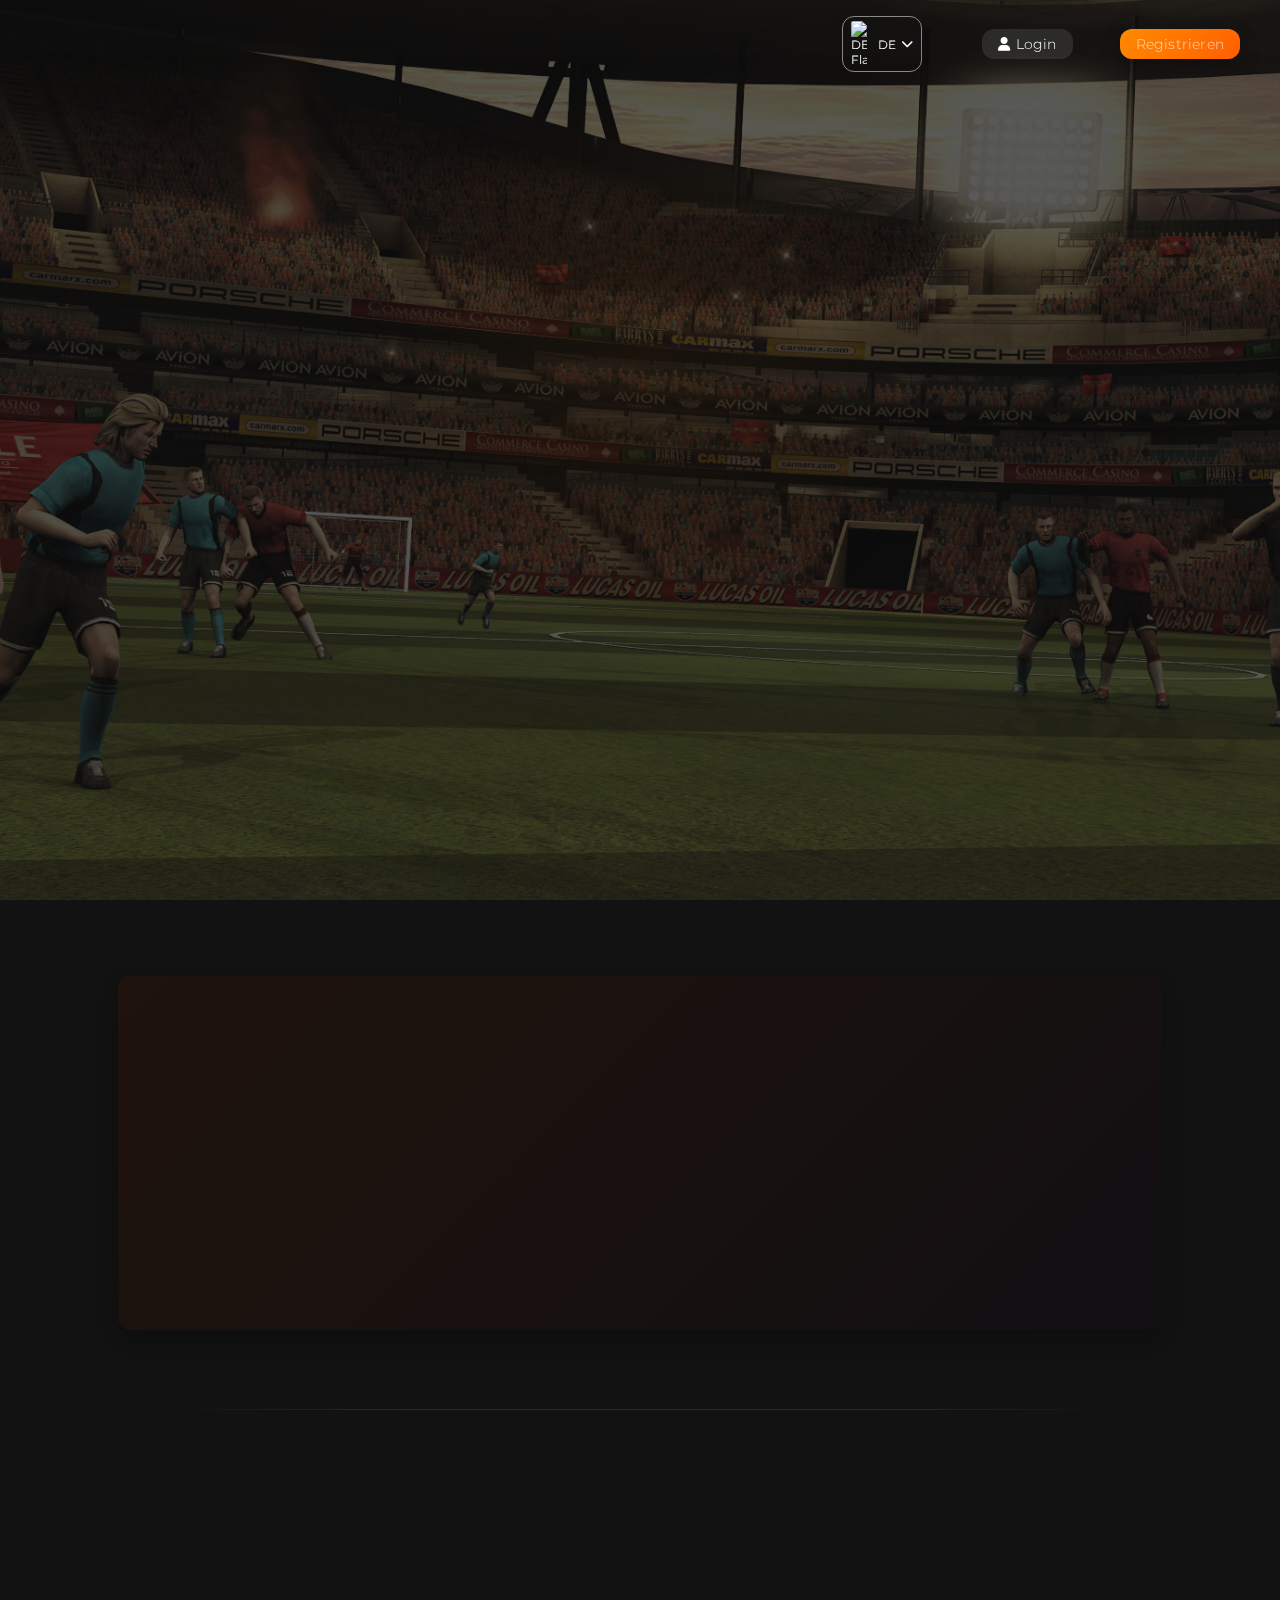
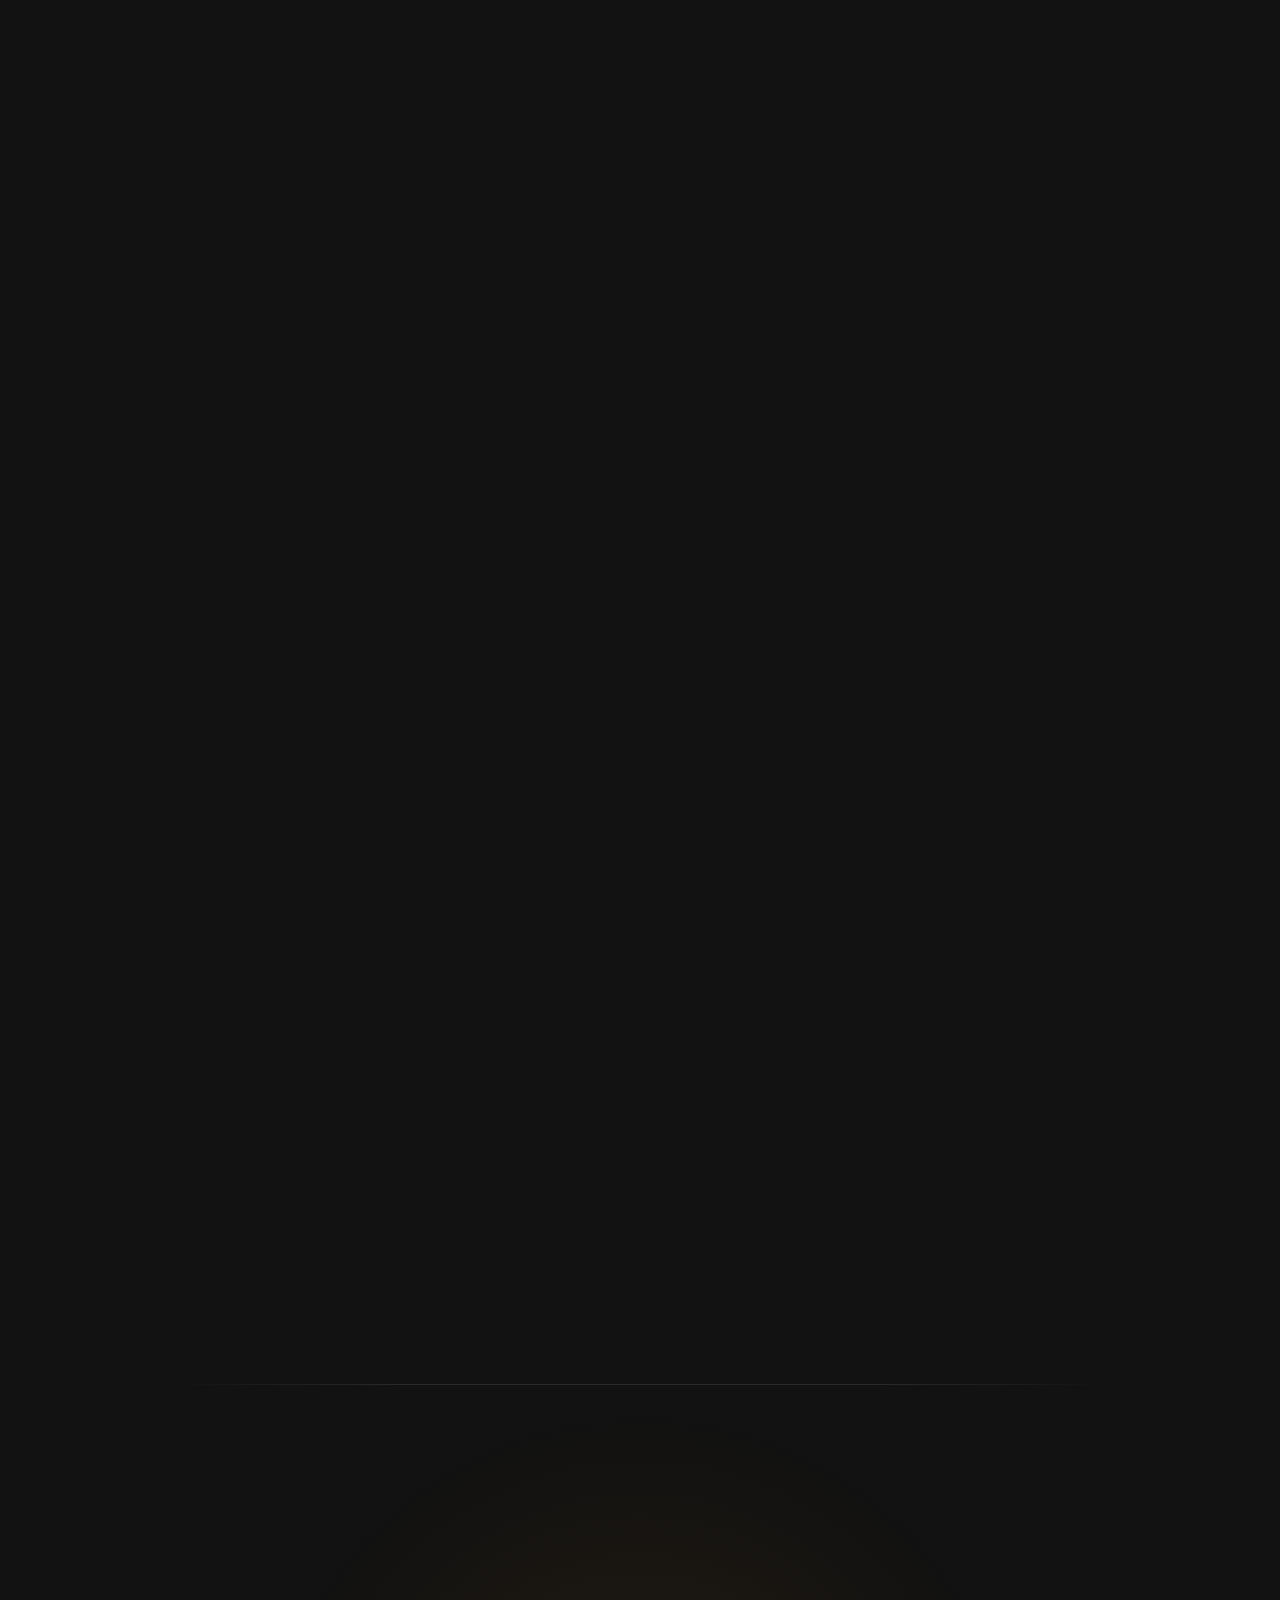
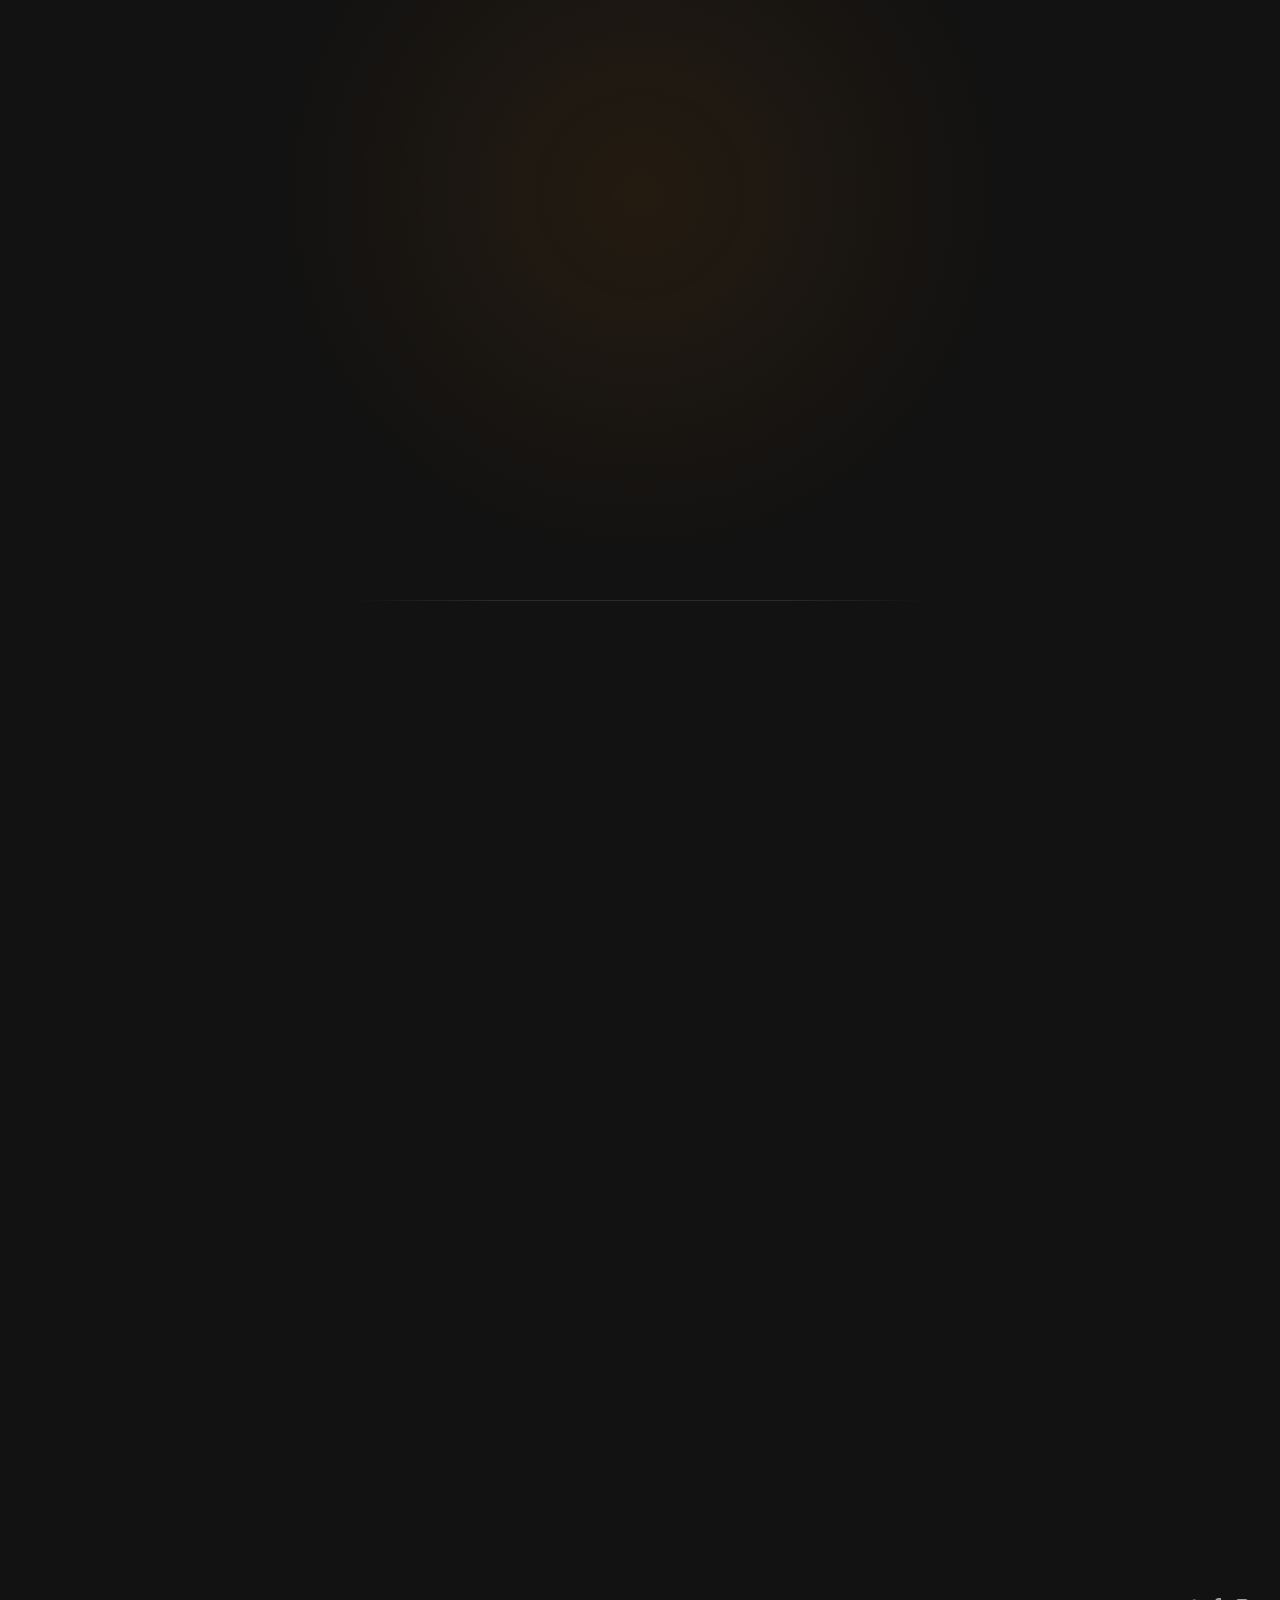
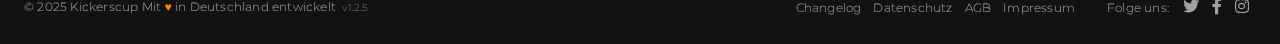
==== commit 0ddeb54e: "Add files via upload" ====
--- a/index.html
+++ b/index.html
@@ -247,7 +247,6 @@
             </p>
 
             <!-- Call to Action Buttons -->
-            <!-- Call to Action Buttons -->
             <div class="cta-buttons animate-fadeUp delay-3">
                 <button class="btn btn-primary pulse btn-large show-register-cta">
                     Jetzt kostenlos mitspielen
--- a/css/layout.css
+++ b/css/layout.css
@@ -371,6 +371,7 @@
 @media (min-width: 768px) {
     header {
         justify-content: space-between; /* Stellt sicher, dass die Elemente korrekt verteilt sind */
+        padding: 1rem 1.5rem;
     }
 
     .elegant-container {
@@ -399,8 +400,11 @@
         padding: 0;
         overflow: visible;
         right: 0;
+        display: flex;
+        align-items: center;
         justify-content: flex-end;
-        margin-left: auto; /* Diese Zeile hinzufügen, um nav nach rechts zu schieben */
+        margin-left: auto;
+        gap: 1.5rem;
     }
 
     nav a {
@@ -430,15 +434,18 @@
         width: 100%;
     }
 
-    /* Korrekte Reihenfolge der Elemente sicherstellen */
+    /* Flexbox für die Nav-Elemente */
+    .lang-switch, .auth-buttons {
+        display: flex;
+        align-items: center;
+    }
+
+    /* Unnötige order-Eigenschaften entfernen */
     .lang-switch {
-        order: 1;
         margin-right: 20px;
     }
 
     .auth-buttons {
-        order: 2;
-        margin-left: 0;
         gap: 15px;
     }
 
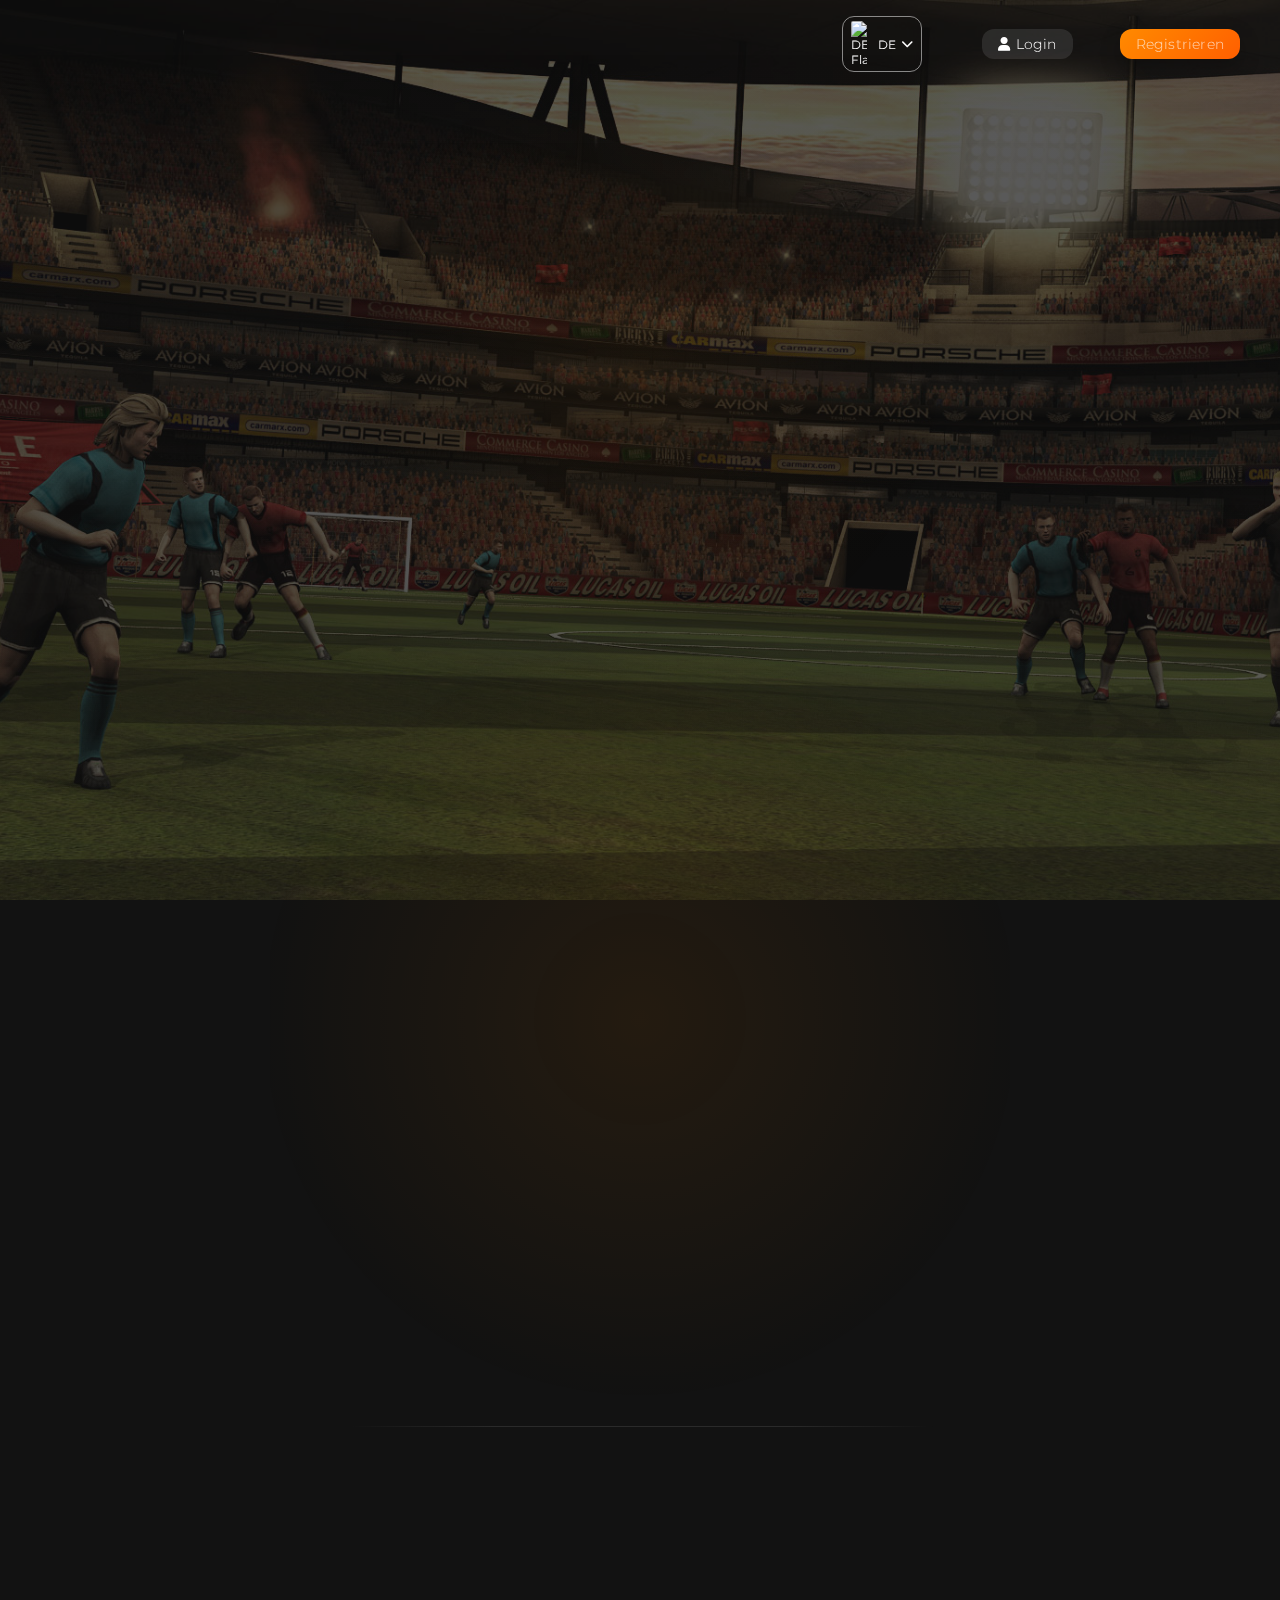
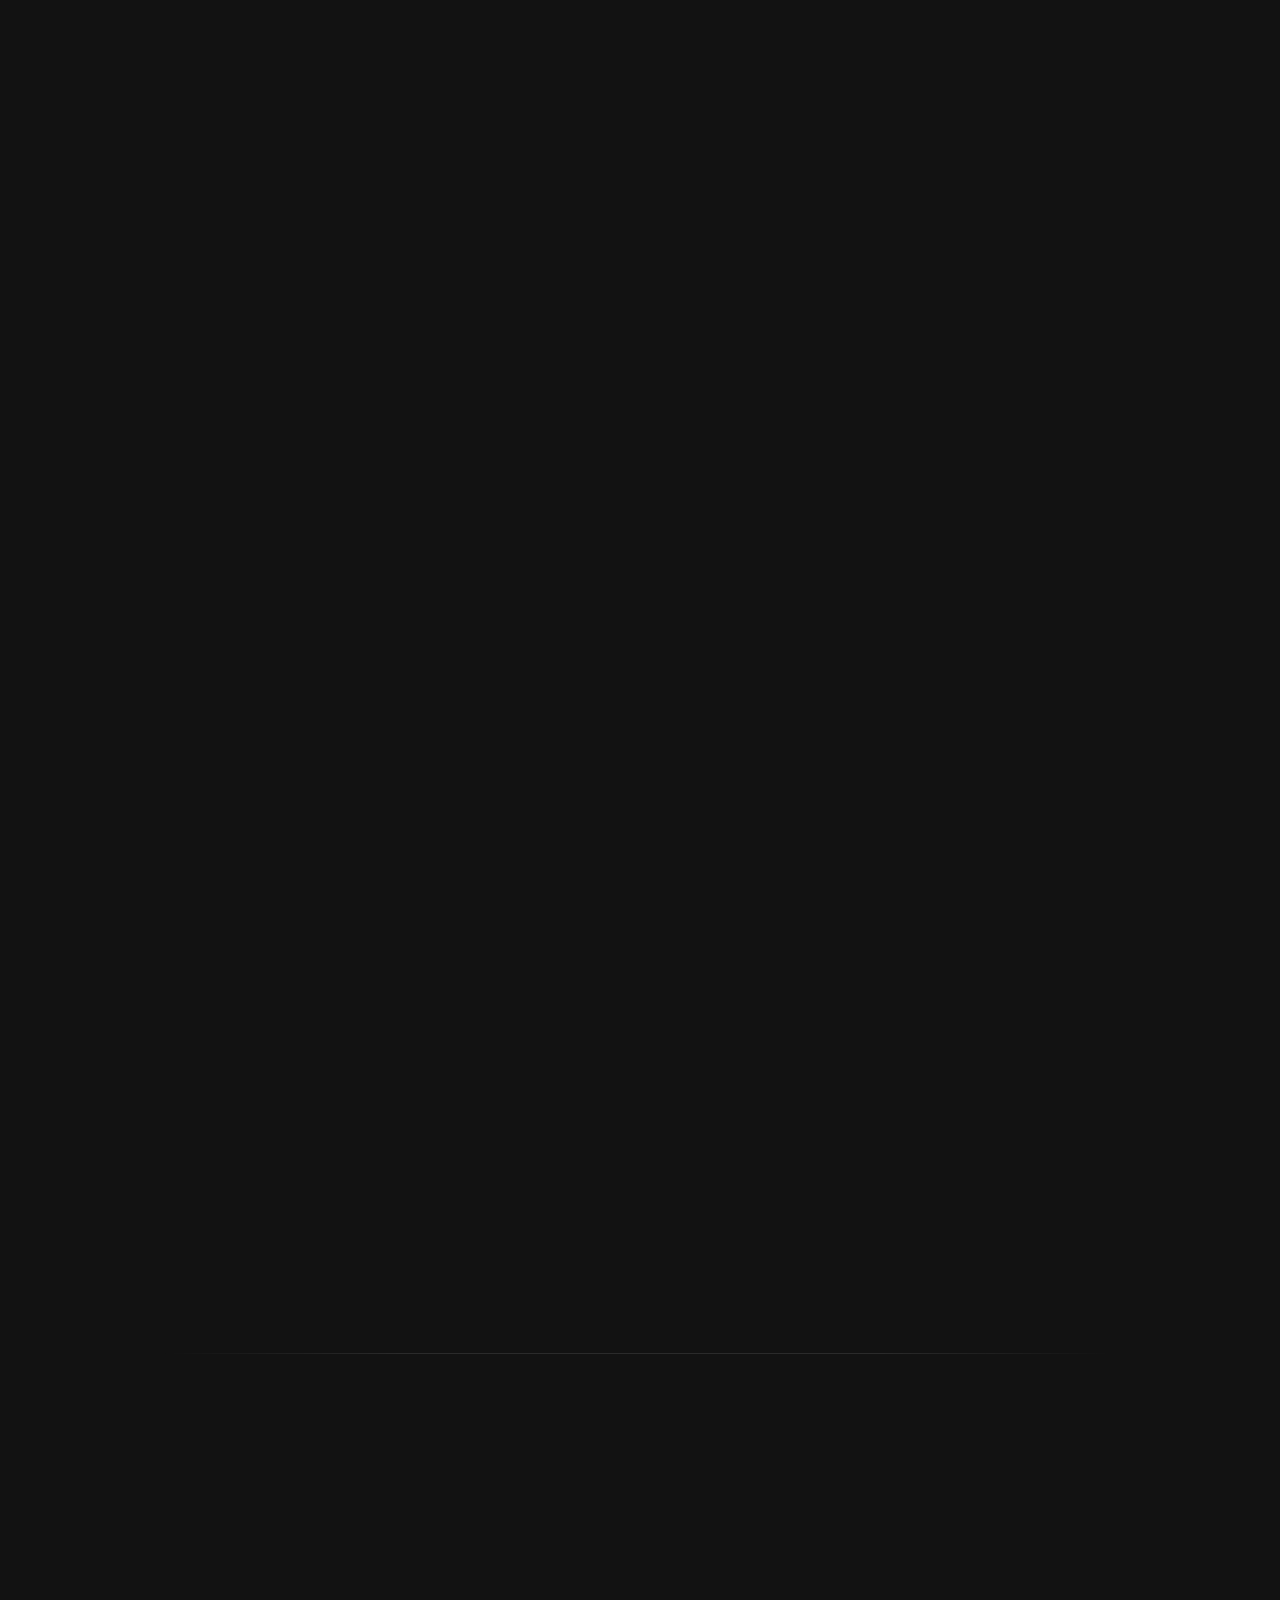
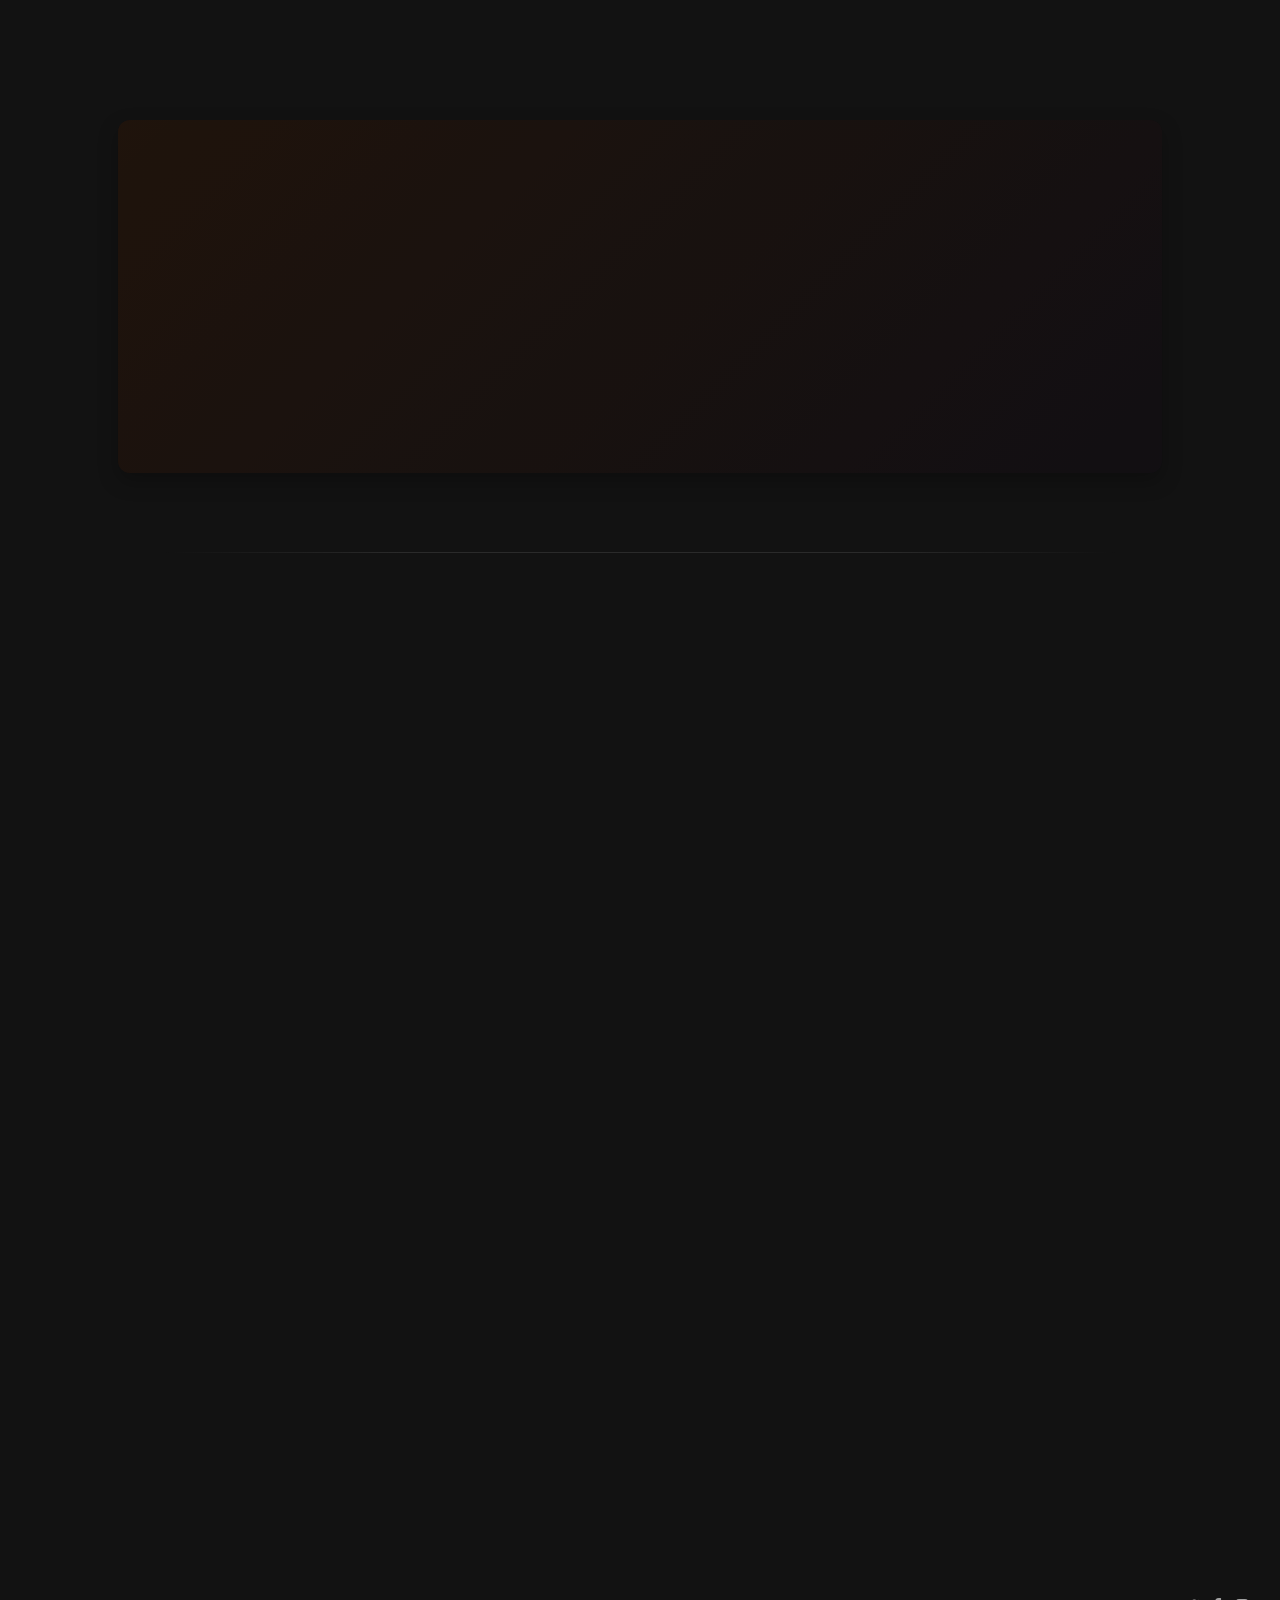
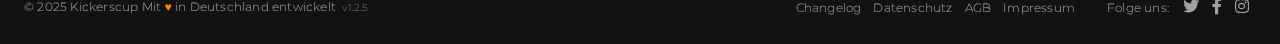
==== commit c9584a83: "Add files via upload" ====
--- a/index.html
+++ b/index.html
@@ -255,6 +255,117 @@
         </div>
     </section>
 
+    <!-- Countdown Section -->
+    <section class="countdown-section elegant-section">
+        <div class="elegant-container">
+            <div class="elegant-heading animate-fadeUp">
+                <h2>Neue Saison startet in</h2>
+                <div class="elegant-divider"></div>
+                <p>Sei bereit für den Anpfiff der nächsten Saison. Stelle dein Team zusammen und kämpfe um den
+                    Titel.</p>
+            </div>
+
+            <div class="countdown-container animate-fadeUp delay-1">
+                <div class="countdown-timer">
+                    <div class="countdown-item">
+                        <div class="countdown-value" id="countdown-days">00</div>
+                        <div class="countdown-label">Tage</div>
+                    </div>
+                    <div class="countdown-item">
+                        <div class="countdown-value" id="countdown-hours">00</div>
+                        <div class="countdown-label">Stunden</div>
+                    </div>
+                    <div class="countdown-item">
+                        <div class="countdown-value" id="countdown-minutes">00</div>
+                        <div class="countdown-label">Minuten</div>
+                    </div>
+                    <div class="countdown-item">
+                        <div class="countdown-value" id="countdown-seconds">00</div>
+                        <div class="countdown-label">Sekunden</div>
+                    </div>
+                </div>
+                <div class="next-season-info" id="next-season-date">Nächste Saison beginnt am 01. April 2025 um 18:15
+                    Uhr
+                </div>
+            </div>
+        </div>
+    </section>
+
+    <!-- Features Section -->
+    <section class="features-section elegant-section">
+        <div class="elegant-container">
+            <div class="elegant-heading animate-fadeUp">
+                <h2>Entdecke unsere Features</h2>
+                <div class="elegant-divider"></div>
+                <p>Erlebe ein umfassendes Fußball-Management-Erlebnis mit erstklassigen Features, die deine virtuelle
+                    Karriere vorantreiben.</p>
+            </div>
+
+            <div class="features-container">
+                <article class="feature-item animate-fadeUp">
+                    <div class="feature-image">
+                        <img src="img/screenshot.png" alt="Karrieresystem">
+                    </div>
+                    <div class="feature-content">
+                        <h3>Karrieresystem</h3>
+                        <p>Beginne als junges Talent und arbeite dich durch verschiedene Ligen und Vereine. Entwickle
+                            deine Fähigkeiten, verdiene Auszeichnungen und werde zur Fußballlegende.</p>
+                    </div>
+                </article>
+                <article class="feature-item animate-fadeUp delay-1">
+                    <div class="feature-image">
+                        <img src="img/screenshot.png" alt="Live-Matches">
+                    </div>
+                    <div class="feature-content">
+                        <h3>Live-Matches</h3>
+                        <p>Erlebe packende Echtzeit-Matches gegen andere Spieler. Triff taktische Entscheidungen, führe
+                            deinen Spieler über das Feld und erziele spektakuläre Tore.</p>
+                    </div>
+                </article>
+                <article class="feature-item animate-fadeUp delay-2">
+                    <div class="feature-image">
+                        <img src="img/screenshot.png" alt="Trainingsystem">
+                    </div>
+                    <div class="feature-content">
+                        <h3>Trainingsystem</h3>
+                        <p>Entwickle deinen Spieler mit individuellen Trainingsplänen. Verbessere Technik, Ausdauer,
+                            Stärke und taktisches Verständnis durch spezielle Übungen.</p>
+                    </div>
+                </article>
+                <article class="feature-item animate-fadeUp">
+                    <div class="feature-image">
+                        <img src="img/screenshot.png" alt="Transfermarkt">
+                    </div>
+                    <div class="feature-content">
+                        <h3>Transfermarkt</h3>
+                        <p>Verhandle Verträge mit Vereinen, wechsle zu stärkeren Teams und erhöhe deinen Marktwert.
+                            Reagiere auf Angebote und finde den perfekten Verein für deine Karriere.</p>
+                    </div>
+                </article>
+                <article class="feature-item animate-fadeUp delay-1">
+                    <div class="feature-image">
+                        <img src="img/screenshot.png" alt="Community">
+                    </div>
+                    <div class="feature-content">
+                        <h3>Community</h3>
+                        <p>Tritt Spieler-Allianzen bei, chatte mit anderen Fußballfans und nimm an Turnieren teil. Baue
+                            Freundschaften auf und entwickle gemeinsame Strategien.</p>
+                    </div>
+                </article>
+                <article class="feature-item animate-fadeUp delay-2">
+                    <div class="feature-image">
+                        <img src="img/screenshot.png" alt="Statistiken">
+                    </div>
+                    <div class="feature-content">
+                        <h3>Statistiken</h3>
+                        <p>Verfolge detaillierte Statistiken zu deiner Spielerkarriere. Analysiere deine Leistungen,
+                            erkenne Stärken und Schwächen und optimiere dein Spiel.</p>
+                    </div>
+                </article>
+            </div>
+        </div>
+    </section>
+
     <!-- Stats Section -->
     <section class="stats-section elegant-section">
         <div class="elegant-container">
@@ -293,117 +404,6 @@
                     </div>
                     <div class="stat-value" id="season-count">37</div>
                     <div class="stat-label">Aktuelle Saison</div>
-                </div>
-            </div>
-        </div>
-    </section>
-
-    <!-- Features Section -->
-    <section class="features-section elegant-section">
-        <div class="elegant-container">
-            <div class="elegant-heading animate-fadeUp">
-                <h2>Entdecke unsere Features</h2>
-                <div class="elegant-divider"></div>
-                <p>Erlebe ein umfassendes Fußball-Management-Erlebnis mit erstklassigen Features, die deine virtuelle
-                    Karriere vorantreiben.</p>
-            </div>
-
-            <div class="features-container">
-                <article class="feature-item animate-fadeUp">
-                    <div class="feature-image">
-                        <img src="img/screenshot.png" alt="Karrieresystem">
-                    </div>
-                    <div class="feature-content">
-                        <h3>Karrieresystem</h3>
-                        <p>Beginne als junges Talent und arbeite dich durch verschiedene Ligen und Vereine. Entwickle
-                            deine Fähigkeiten, verdiene Auszeichnungen und werde zur Fußballlegende.</p>
-                    </div>
-                </article>
-                <article class="feature-item animate-fadeUp delay-1">
-                    <div class="feature-image">
-                        <img src="img/screenshot.png" alt="Live-Matches">
-                    </div>
-                    <div class="feature-content">
-                        <h3>Live-Matches</h3>
-                        <p>Erlebe packende Echtzeit-Matches gegen andere Spieler. Triff taktische Entscheidungen, führe
-                            deinen Spieler über das Feld und erziele spektakuläre Tore.</p>
-                    </div>
-                </article>
-                <article class="feature-item animate-fadeUp delay-2">
-                    <div class="feature-image">
-                        <img src="img/screenshot.png" alt="Trainingsystem">
-                    </div>
-                    <div class="feature-content">
-                        <h3>Trainingsystem</h3>
-                        <p>Entwickle deinen Spieler mit individuellen Trainingsplänen. Verbessere Technik, Ausdauer,
-                            Stärke und taktisches Verständnis durch spezielle Übungen.</p>
-                    </div>
-                </article>
-                <article class="feature-item animate-fadeUp">
-                    <div class="feature-image">
-                        <img src="img/screenshot.png" alt="Transfermarkt">
-                    </div>
-                    <div class="feature-content">
-                        <h3>Transfermarkt</h3>
-                        <p>Verhandle Verträge mit Vereinen, wechsle zu stärkeren Teams und erhöhe deinen Marktwert.
-                            Reagiere auf Angebote und finde den perfekten Verein für deine Karriere.</p>
-                    </div>
-                </article>
-                <article class="feature-item animate-fadeUp delay-1">
-                    <div class="feature-image">
-                        <img src="img/screenshot.png" alt="Community">
-                    </div>
-                    <div class="feature-content">
-                        <h3>Community</h3>
-                        <p>Tritt Spieler-Allianzen bei, chatte mit anderen Fußballfans und nimm an Turnieren teil. Baue
-                            Freundschaften auf und entwickle gemeinsame Strategien.</p>
-                    </div>
-                </article>
-                <article class="feature-item animate-fadeUp delay-2">
-                    <div class="feature-image">
-                        <img src="img/screenshot.png" alt="Statistiken">
-                    </div>
-                    <div class="feature-content">
-                        <h3>Statistiken</h3>
-                        <p>Verfolge detaillierte Statistiken zu deiner Spielerkarriere. Analysiere deine Leistungen,
-                            erkenne Stärken und Schwächen und optimiere dein Spiel.</p>
-                    </div>
-                </article>
-            </div>
-        </div>
-    </section>
-
-    <!-- Countdown Section -->
-    <section class="countdown-section elegant-section">
-        <div class="elegant-container">
-            <div class="elegant-heading animate-fadeUp">
-                <h2>Neue Saison startet in</h2>
-                <div class="elegant-divider"></div>
-                <p>Sei bereit für den Anpfiff der nächsten Saison. Stelle dein Team zusammen und kämpfe um den
-                    Titel.</p>
-            </div>
-
-            <div class="countdown-container animate-fadeUp delay-1">
-                <div class="countdown-timer">
-                    <div class="countdown-item">
-                        <div class="countdown-value" id="countdown-days">00</div>
-                        <div class="countdown-label">Tage</div>
-                    </div>
-                    <div class="countdown-item">
-                        <div class="countdown-value" id="countdown-hours">00</div>
-                        <div class="countdown-label">Stunden</div>
-                    </div>
-                    <div class="countdown-item">
-                        <div class="countdown-value" id="countdown-minutes">00</div>
-                        <div class="countdown-label">Minuten</div>
-                    </div>
-                    <div class="countdown-item">
-                        <div class="countdown-value" id="countdown-seconds">00</div>
-                        <div class="countdown-label">Sekunden</div>
-                    </div>
-                </div>
-                <div class="next-season-info" id="next-season-date">Nächste Saison beginnt am 01. April 2025 um 18:15
-                    Uhr
                 </div>
             </div>
         </div>
--- a/css/base.css
+++ b/css/base.css
@@ -27,6 +27,10 @@
     --z-index-cookie-notice: 9999;
     --font-primary: "Montserrat", sans-serif;
     --font-heading: "Playfair Display", serif;
+    --info: #3498db;
+    --warning: #f39c12;
+    --success: var(--secondary);
+    --error: #f33;
 }
 
 * {
--- a/css/layout.css
+++ b/css/layout.css
@@ -124,19 +124,6 @@
     right: 0;
 }
 
-/* Mobile Nav Links - wir behalten diese für eventuelle zukünftige Menüpunkte */
-.mobile-nav a {
-    display: block;
-    color: var(--text-muted);
-    padding: 12px 0;
-    font-size: 1rem;
-    border-bottom: 1px solid rgba(255, 255, 255, 0.1);
-}
-
-.mobile-nav a:hover {
-    color: var(--light);
-}
-
 /* Auth Buttons */
 .auth-buttons {
     display: flex;
--- a/css/components.css
+++ b/css/components.css
@@ -827,19 +827,19 @@
 }
 
 .toast-info {
-    border-left: 3px solid #3498db;
+    border-left: 3px solid var(--info);
 }
 
 .toast-info .toast-icon {
-    color: #3498db;
+    color: var(--info);
 }
 
 .toast-warning {
-    border-left: 3px solid #f39c12;
+    border-left: 3px solid var(--warning);
 }
 
 .toast-warning .toast-icon {
-    color: #f39c12;
+    color: var(--warning);
 }
 
 /* Modal */
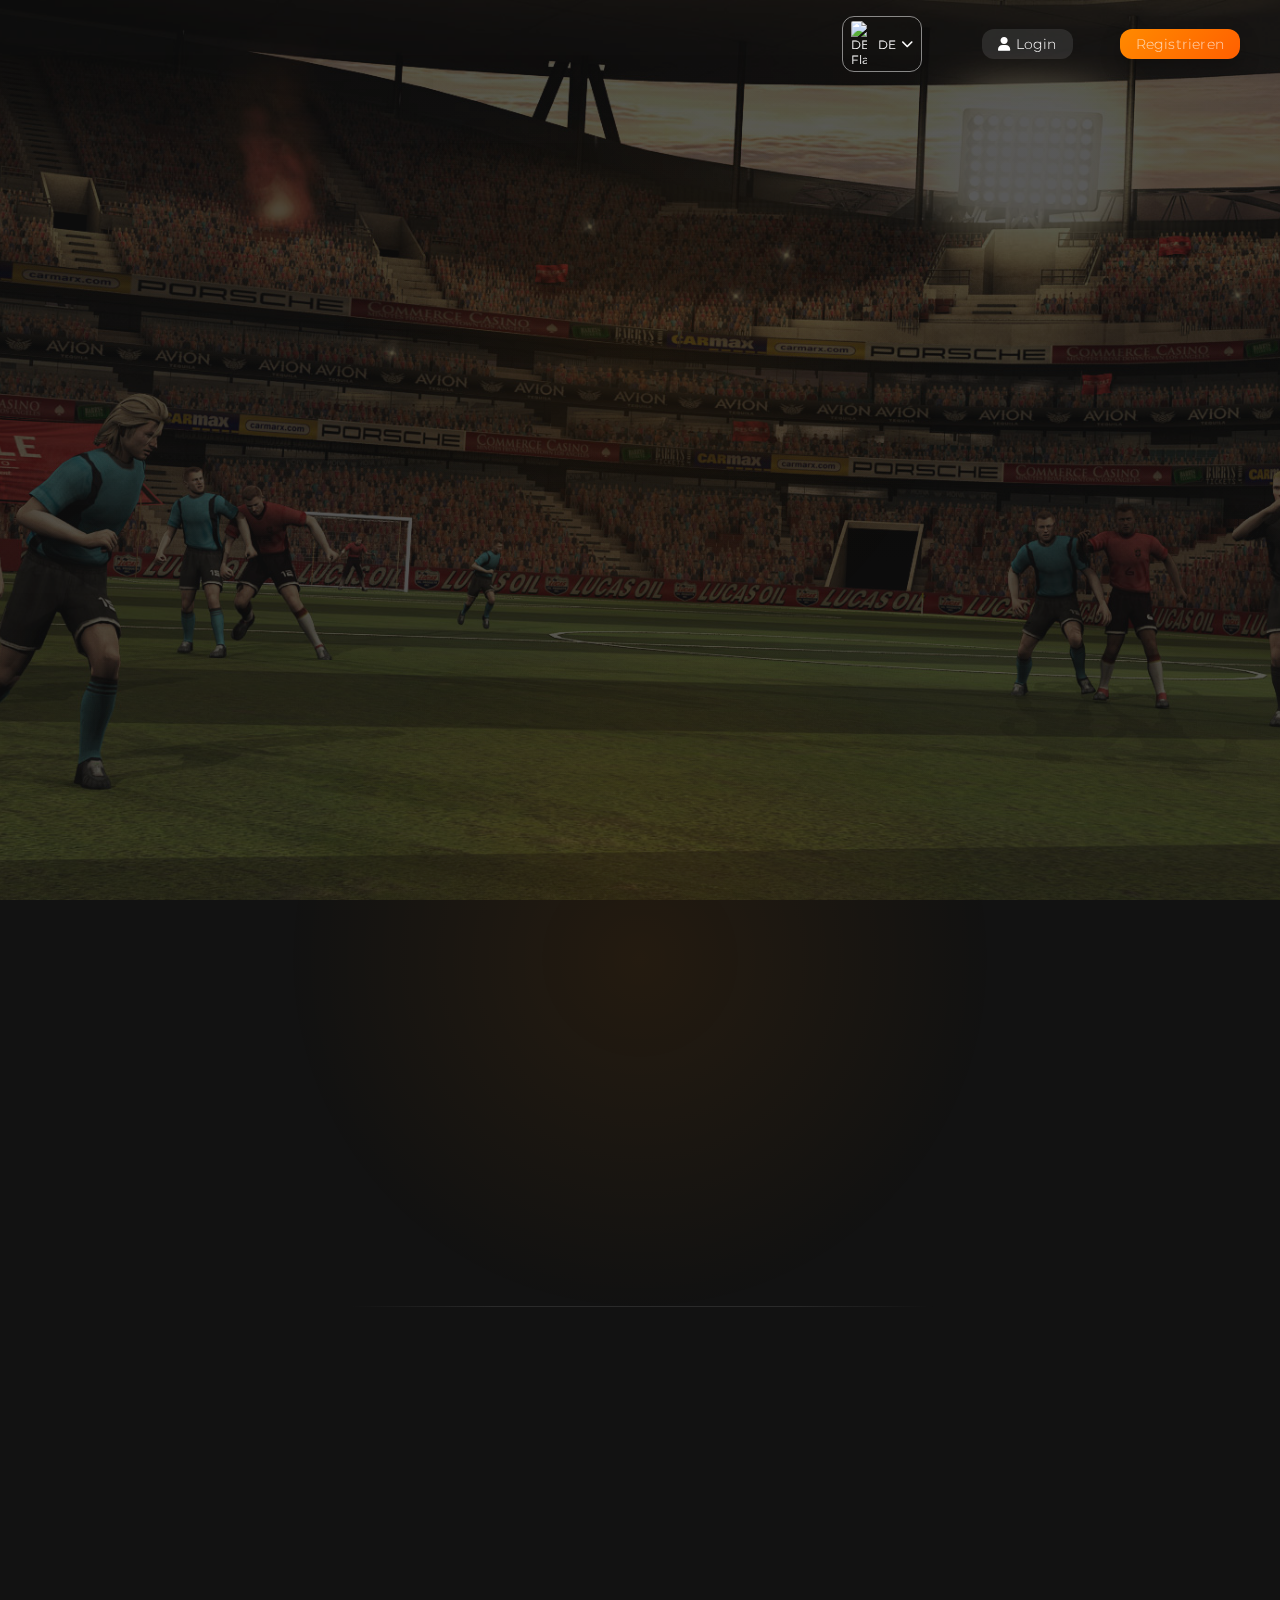
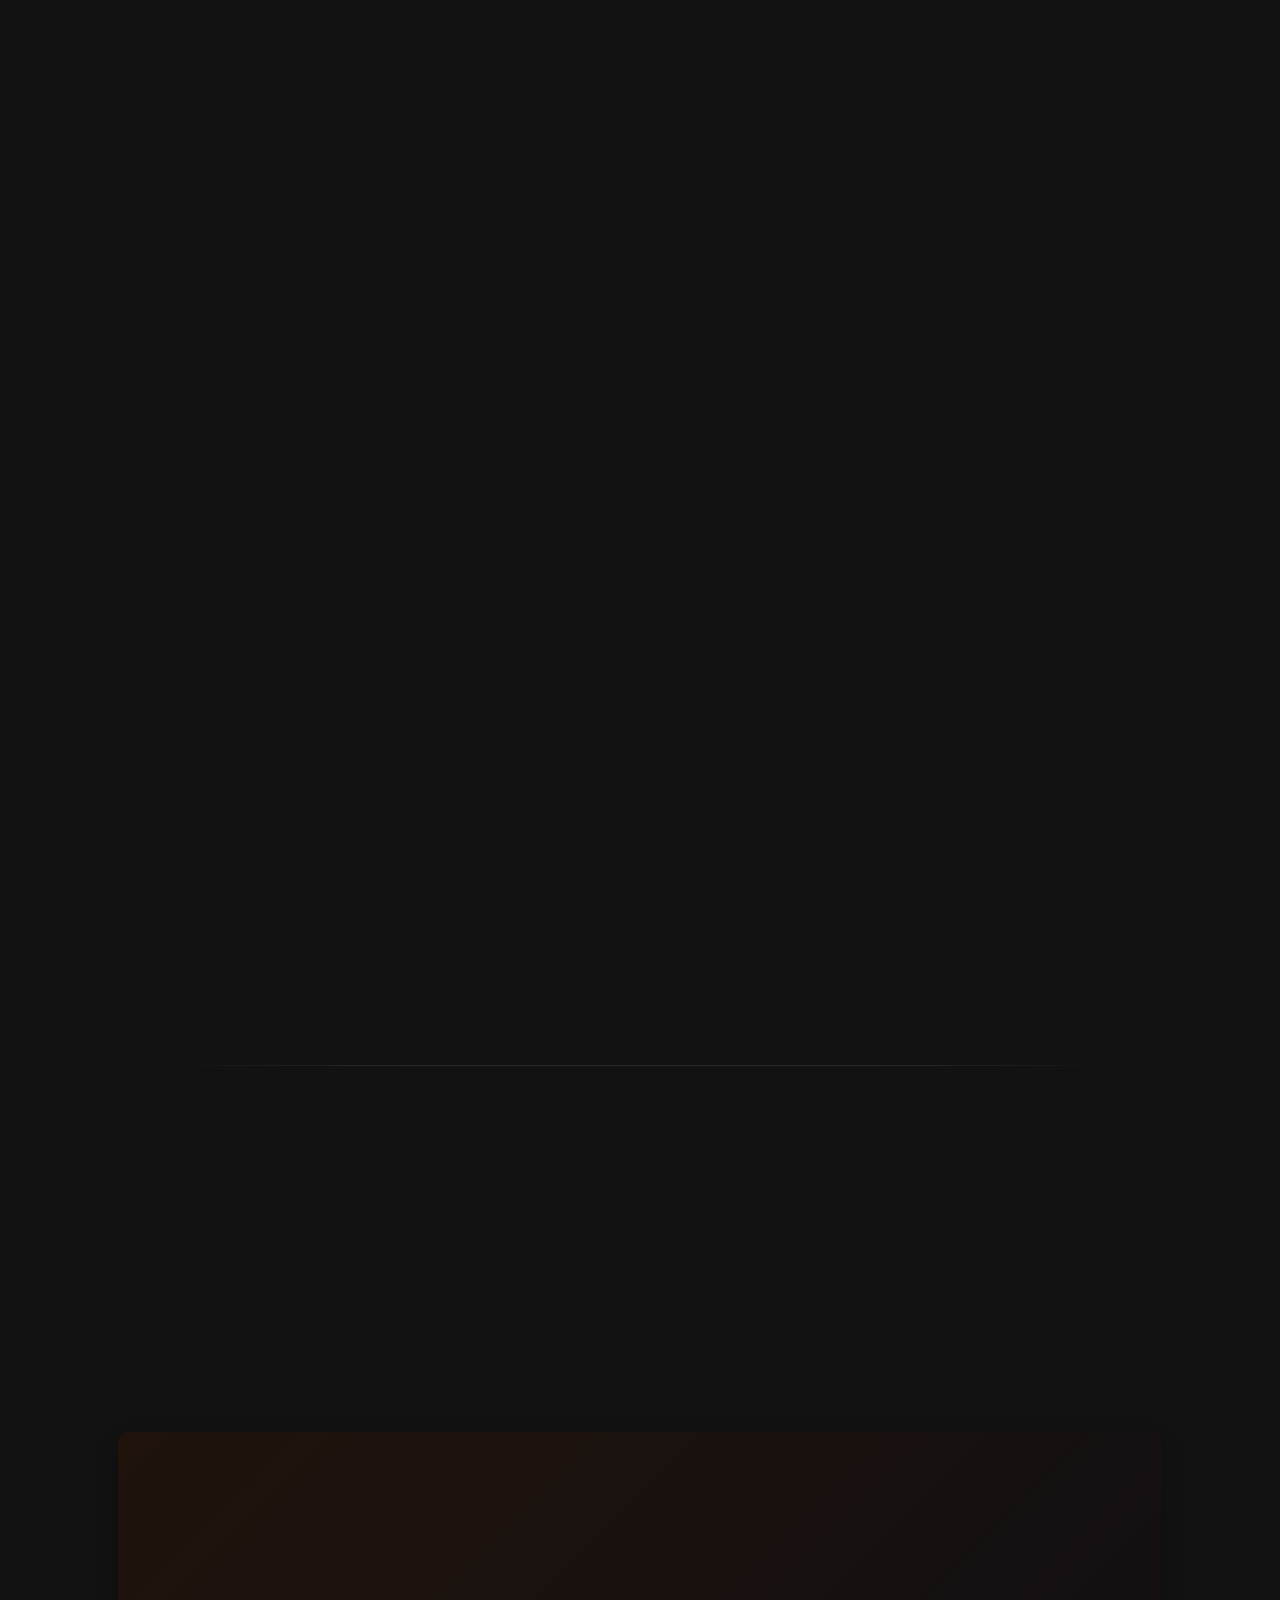
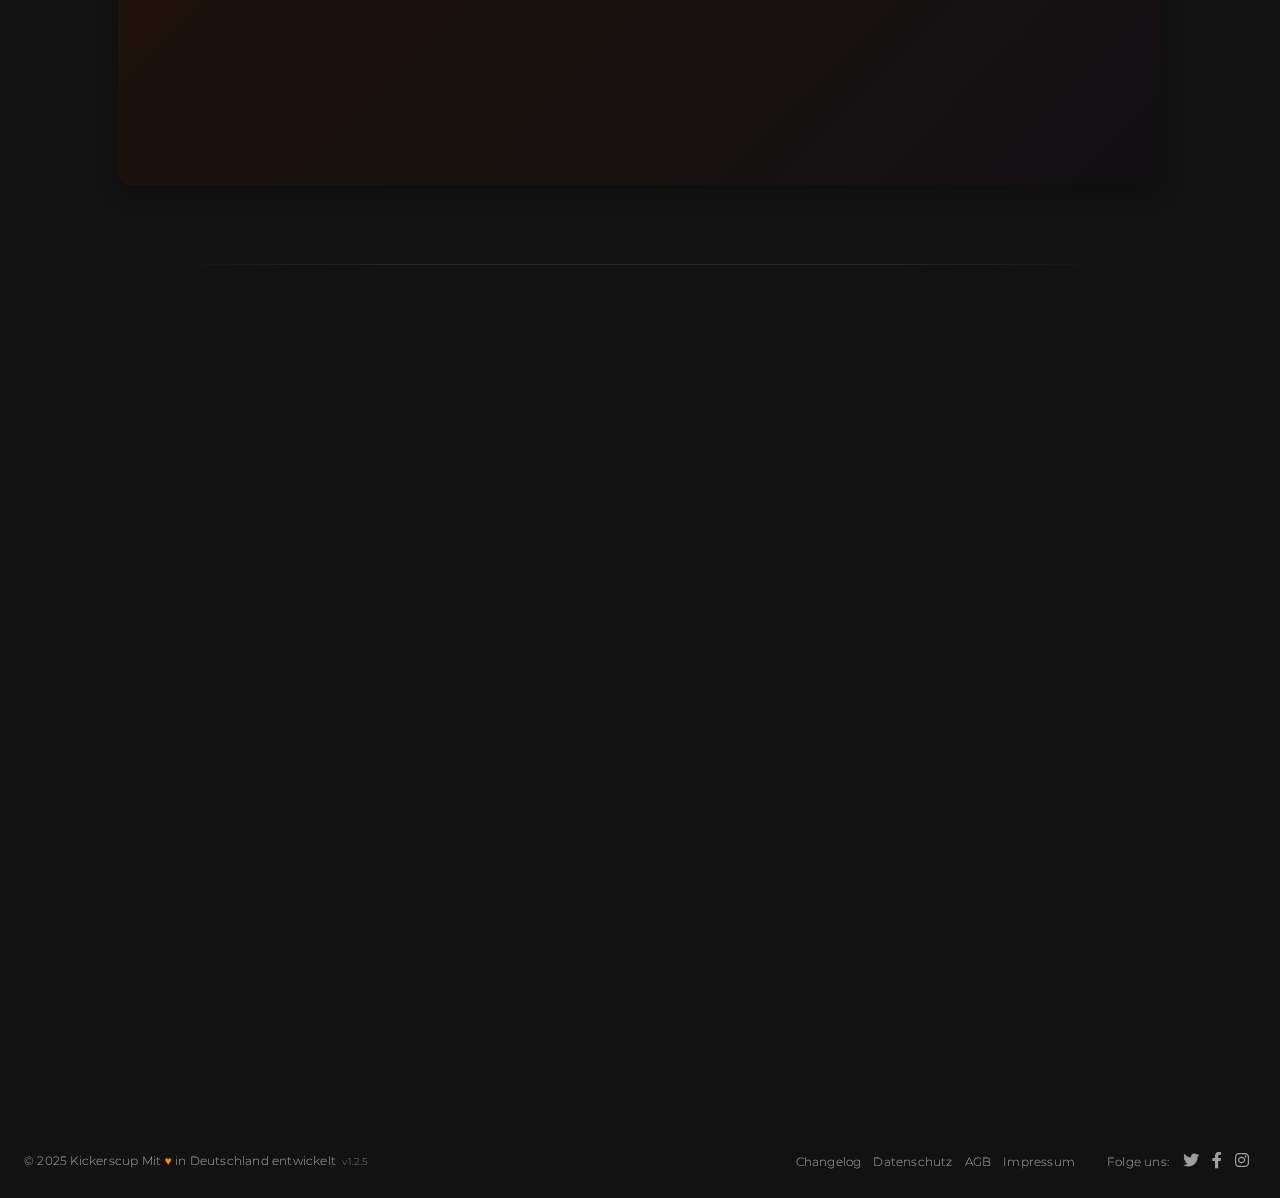
==== commit 98651530: "Add files via upload" ====
--- a/css/base.css
+++ b/css/base.css
@@ -33,6 +33,14 @@
     --error: #f33;
 }
 
+html {
+    margin: 0;
+    padding: 0;
+    box-sizing: border-box;
+    scroll-behavior: smooth;
+    scroll-padding-top: 100px; /* Berücksichtigt den festen Header */
+}
+
 * {
     margin: 0;
     padding: 0;
--- a/css/components.css
+++ b/css/components.css
@@ -1,4 +1,16 @@
-/* components.css */
+/* components.css - Optimized Version */
+
+/* Custom Properties for reusable values */
+:root {
+    --card-bg: rgba(26, 26, 26, 0.5);
+    --card-border: 1px solid rgba(255, 255, 255, 0.05);
+    --card-shadow: 0 10px 20px rgba(0, 0, 0, 0.15);
+    --card-hover-shadow: 0 15px 30px rgba(0, 0, 0, 0.3);
+    --blur-effect: blur(10px);
+    --hover-transform: translateY(-5px);
+    --card-padding: 20px;
+}
+
 /* Hero Section */
 .hero-section {
     padding: 40px 0;
@@ -41,7 +53,6 @@
 }
 
 /* Player Icon */
-
 .player-icon {
     width: 5rem;
     height: 5rem;
@@ -63,11 +74,9 @@
     flex-direction: column;
     gap: 15px;
     justify-content: center;
-    margin-top: 30px;
+    margin: 30px auto 0;
     width: 100%;
     max-width: 300px;
-    margin-left: auto;
-    margin-right: auto;
 }
 
 .btn {
@@ -163,18 +172,12 @@
     border-radius: 3px;
 }
 
-/* Stats Section */
+/* Stats Section - Optimized */
 .stats-section {
     padding: 40px 0;
     position: relative;
     width: 100%;
     margin: 1rem auto 2rem;
-}
-
-.stat-item,
-.stats-container {
-    position: relative;
-    overflow: hidden;
 }
 
 .stats-container {
@@ -187,6 +190,8 @@
     box-shadow: var(--box-shadow);
     width: 90%;
     margin: 0 auto;
+    position: relative;
+    overflow: hidden;
 }
 
 .stats-container::before {
@@ -201,18 +206,22 @@
 }
 
 .stat-item {
-    background: rgba(26, 26, 26, 0.5);
+    background: var(--card-bg);
     border-radius: 15px;
-    backdrop-filter: blur(10px);
+    backdrop-filter: var(--blur-effect);
     padding: 25px 15px;
     text-align: center;
-    transition: transform 0.4s cubic-bezier(0.175, 0.885, 0.32, 1.275);
-    border: 1px solid rgba(255, 255, 255, 0.05);
-    box-shadow: 0 10px 20px rgba(0, 0, 0, 0.15);
+    transition: transform 0.4s cubic-bezier(0.175, 0.885, 0.32, 1.275), box-shadow 0.3s ease;
+    border: var(--card-border);
+    box-shadow: var(--card-shadow);
+    position: relative;
+    overflow: hidden;
+    will-change: transform;
 }
 
 .stat-item:hover {
-    transform: translateY(-8px);
+    transform: var(--hover-transform);
+    box-shadow: var(--card-hover-shadow);
 }
 
 .stat-item::before {
@@ -286,7 +295,7 @@
     content: "";
     width: 8px;
     height: 8px;
-    background-color: #4cd137;
+    background-color: var(--success);
     border-radius: 50%;
     position: absolute;
     top: 0;
@@ -294,7 +303,7 @@
     animation: pulse-shadow 2s infinite;
 }
 
-/* Features Section */
+/* Features Section - Optimized */
 .features-section {
     padding: 50px 0;
     position: relative;
@@ -309,32 +318,31 @@
     margin: 0 auto;
 }
 
-.feature-image,
 .feature-item {
-    overflow: hidden;
-    position: relative;
-}
-
-.feature-item {
-    background: rgba(26, 26, 26, 0.5);
+    background: var(--card-bg);
     border-radius: 15px;
     transition: all 0.4s ease;
-    border: 1px solid rgba(255, 255, 255, 0.05);
-    box-shadow: 0 10px 25px rgba(0, 0, 0, 0.2);
-    backdrop-filter: blur(10px);
+    border: var(--card-border);
+    box-shadow: var(--card-shadow);
+    backdrop-filter: var(--blur-effect);
     height: 100%;
     display: flex;
     flex-direction: column;
+    overflow: hidden;
+    position: relative;
+    will-change: transform;
 }
 
 .feature-item:hover {
     border-color: rgba(var(--primary-rgb), 0.3);
-    transform: translateY(-8px);
-    box-shadow: 0 15px 30px rgba(0, 0, 0, 0.3), 0 0 15px rgba(var(--primary-rgb), 0.1);
+    transform: var(--hover-transform);
+    box-shadow: var(--card-hover-shadow), 0 0 15px rgba(var(--primary-rgb), 0.1);
 }
 
 .feature-image {
     height: 180px;
+    overflow: hidden;
+    position: relative;
 }
 
 .feature-image::after {
@@ -358,6 +366,7 @@
     height: 100%;
     object-fit: cover;
     transition: transform 0.6s ease;
+    will-change: transform;
 }
 
 .feature-item:hover .feature-image img {
@@ -365,7 +374,7 @@
 }
 
 .feature-content {
-    padding: 20px;
+    padding: var(--card-padding);
     flex-grow: 1;
     display: flex;
     flex-direction: column;
@@ -401,7 +410,7 @@
     flex-grow: 1;
 }
 
-/* Countdown Section */
+/* Countdown Section - Optimized */
 .countdown-section {
     padding: 40px 0;
     text-align: center;
@@ -423,12 +432,12 @@
 .countdown-container {
     width: 90%;
     margin: 0 auto;
-    padding: 20px;
-    background: rgba(26, 26, 26, 0.5);
+    padding: var(--card-padding);
+    background: var(--card-bg);
     border-radius: 15px;
-    backdrop-filter: blur(10px);
-    border: 1px solid rgba(255, 255, 255, 0.08);
-    box-shadow: 0 10px 20px rgba(0, 0, 0, 0.2);
+    backdrop-filter: var(--blur-effect);
+    border: var(--card-border);
+    box-shadow: var(--card-shadow);
 }
 
 .countdown-timer {
@@ -470,7 +479,8 @@
     position: relative;
     overflow: hidden;
     box-shadow: 0 5px 15px rgba(0, 0, 0, 0.2);
-    border: 1px solid rgba(255, 255, 255, 0.05);
+    border: var(--card-border);
+    will-change: transform;
 }
 
 .countdown-value::before {
@@ -500,10 +510,10 @@
     padding: 10px 20px;
     background: rgba(0, 0, 0, 0.2);
     border-radius: 20px;
-    border: 1px solid rgba(255, 255, 255, 0.05);
-}
-
-/* FAQ Section */
+    border: var(--card-border);
+}
+
+/* FAQ Section - Optimized */
 .faq-section {
     padding: 50px 0;
     position: relative;
@@ -518,12 +528,12 @@
 }
 
 .faq-item {
-    background: rgba(26, 26, 26, 0.5);
+    background: var(--card-bg);
     border-radius: 12px;
     overflow: hidden;
-    border: 1px solid rgba(255, 255, 255, 0.05);
+    border: var(--card-border);
     transition: all 0.3s ease;
-    box-shadow: 0 8px 20px rgba(0, 0, 0, 0.1);
+    box-shadow: var(--card-shadow);
 }
 
 .faq-item.active {
@@ -532,7 +542,7 @@
 }
 
 .faq-question {
-    padding: 20px;
+    padding: var(--card-padding);
     font-weight: 500;
     font-size: 16px;
     cursor: pointer;
@@ -568,6 +578,7 @@
     max-height: 0;
     overflow: hidden;
     transition: max-height 0.4s cubic-bezier(0.68, -0.6, 0.32, 1.6);
+    will-change: max-height;
 }
 
 .faq-item.active .faq-answer {
@@ -575,13 +586,13 @@
 }
 
 .faq-answer-content {
-    padding: 0 20px 20px;
+    padding: 0 var(--card-padding) var(--card-padding);
     color: var(--text-muted);
     line-height: 1.6;
     font-size: 14px;
 }
 
-/* Cookie Banner */
+/* Cookie Banner - Optimized */
 .cookie-banner {
     position: fixed;
     bottom: 0;
@@ -643,6 +654,7 @@
     overflow: hidden;
     transition: max-height 0.3s ease;
     margin: 0.75rem 0;
+    will-change: max-height;
 }
 
 .cookie-details.active {
@@ -749,7 +761,7 @@
     background: rgba(255, 255, 255, 0.2);
 }
 
-/* Toast Container */
+/* Toast Container - Optimized */
 .toast-container {
     position: fixed;
     bottom: 10px;
@@ -773,6 +785,7 @@
     transition: transform 0.3s ease, opacity 0.3s ease;
     display: flex;
     align-items: center;
+    will-change: transform, opacity;
 }
 
 .toast.show {
@@ -810,20 +823,21 @@
     color: var(--text-light);
 }
 
+/* Toast color variations - Optimized with CSS variables */
 .toast-success {
-    border-left: 3px solid var(--secondary);
+    border-left: 3px solid var(--success);
 }
 
 .toast-success .toast-icon {
-    color: var(--secondary);
+    color: var(--success);
 }
 
 .toast-error {
-    border-left: 3px solid #f33;
+    border-left: 3px solid var(--error);
 }
 
 .toast-error .toast-icon {
-    color: #f33;
+    color: var(--error);
 }
 
 .toast-info {
@@ -842,7 +856,7 @@
     color: var(--warning);
 }
 
-/* Modal */
+/* Modal - Optimized */
 .modal {
     display: none;
     position: fixed;
@@ -859,7 +873,7 @@
 .modal-content {
     background: var(--medium-dark);
     border-radius: var(--border-radius);
-    padding: 20px;
+    padding: var(--card-padding);
     width: 100%;
     max-width: 90%;
     position: relative;
@@ -882,7 +896,7 @@
 
 .modal h2 {
     text-align: center;
-    margin-bottom: 20px;
+    margin-bottom: var(--card-padding);
     color: var(--text-light);
     font-size: 20px;
 }
@@ -941,6 +955,7 @@
     margin: 0 auto;
 }
 
+/* Form Groups - Optimized */
 .form-group {
     margin-bottom: 15px;
 }
@@ -1016,8 +1031,9 @@
 .strength-progress {
     height: 100%;
     width: 0;
-    background: #ff3333;
+    background: var(--error);
     transition: width 0.3s ease, background 0.3s ease;
+    will-change: width, background;
 }
 
 .strength-text {
@@ -1091,8 +1107,212 @@
     color: var(--primary);
 }
 
-/* Media Queries */
+/* Legal Pages Styling - Optimized */
+.legal-section {
+    padding: 40px 0;
+    position: relative;
+}
+
+.legal-container {
+    display: grid;
+    grid-template-columns: 1fr;
+    gap: 20px;
+    width: 90%;
+    margin: 0 auto;
+}
+
+.legal-card {
+    background: var(--card-bg);
+    border-radius: 15px;
+    backdrop-filter: var(--blur-effect);
+    overflow: hidden;
+    transition: transform 0.4s ease, box-shadow 0.4s ease;
+    border: var(--card-border);
+    box-shadow: var(--card-shadow);
+    position: relative;
+    will-change: transform;
+}
+
+.legal-card:hover {
+    transform: var(--hover-transform);
+    box-shadow: var(--card-hover-shadow);
+    border-color: rgba(var(--primary-rgb), 0.2);
+}
+
+.legal-card::after {
+    content: '';
+    position: absolute;
+    top: 0;
+    left: 0;
+    width: 100%;
+    height: 3px;
+    background: var(--primary-gradient);
+    transform: scaleX(0);
+    transform-origin: left;
+    transition: transform 0.4s ease;
+}
+
+.legal-card:hover::after,
+.legal-card:active::after {
+    transform: scaleX(1);
+}
+
+.legal-card-header {
+    background: linear-gradient(135deg, rgba(255, 138, 0, 0.15) 0%, rgba(255, 138, 0, 0.05) 100%);
+    padding: 15px 20px;
+    display: flex;
+    align-items: center;
+    gap: 15px;
+    border-bottom: var(--card-border);
+}
+
+.legal-card-header i {
+    font-size: 20px;
+    color: var(--primary);
+    transform: scale(1);
+    transition: transform 0.3s ease-in-out;
+}
+
+.legal-card:hover .legal-card-header i,
+.legal-card:active .legal-card-header i {
+    transform: scale(1.2);
+    color: var(--primary-light);
+}
+
+.legal-card-header h3 {
+    margin: 0;
+    font-size: 18px;
+    font-weight: 600;
+    color: var(--text-light);
+}
+
+.legal-card-content {
+    padding: var(--card-padding);
+    color: var(--text-muted);
+    font-size: 14px;
+    line-height: 1.6;
+}
+
+.legal-card-content p {
+    margin-bottom: 10px;
+}
+
+.legal-card-content p:last-child {
+    margin-bottom: 0;
+}
+
+.legal-card-content strong {
+    color: var(--text-light);
+    font-weight: 500;
+}
+
+.legal-card-content a {
+    color: var(--primary);
+    text-decoration: none;
+    transition: color 0.3s ease;
+}
+
+.legal-card-content a:hover {
+    color: var(--primary-light);
+    text-decoration: underline;
+}
+
+.kleinunternehmer-hinweis {
+    background: rgba(var(--primary-rgb), 0.1);
+    border-left: 3px solid var(--primary);
+    padding: 10px 15px;
+    border-radius: 0 8px 8px 0;
+    display: flex;
+    align-items: flex-start;
+    gap: 10px;
+    margin-top: 15px !important;
+}
+
+.kleinunternehmer-hinweis i {
+    color: var(--primary);
+    margin-top: 3px;
+}
+
+/* Touch-Feedback-Animation */
+.touch-feedback {
+    position: absolute;
+    width: 50px;
+    height: 50px;
+    border-radius: 50%;
+    background: rgba(var(--primary-rgb), 0.3);
+    transform: scale(0);
+    opacity: 0;
+    pointer-events: none;
+    z-index: 1;
+    animation: touch-ripple 0.6s ease-out;
+}
+
+@keyframes touch-ripple {
+    0% {
+        transform: scale(0);
+        opacity: 0.5;
+    }
+    100% {
+        transform: scale(8);
+        opacity: 0;
+    }
+}
+
+/* Media Queries - Optimized and consolidated */
+@media (max-width: 767px) {
+    /* Mobile optimizations */
+    .legal-card.animate-fadeUp {
+        animation-duration: 0.6s;
+    }
+    
+    .legal-card {
+        transition: transform 0.3s ease, box-shadow 0.3s ease;
+        cursor: pointer;
+        -webkit-tap-highlight-color: transparent;
+        min-height: 44px;
+    }
+    
+    .legal-card-header {
+        padding: 12px 15px;
+        flex-wrap: wrap;
+        gap: 10px;
+    }
+    
+    .legal-card-header i {
+        font-size: 18px;
+    }
+    
+    .legal-card-header h3 {
+        font-size: 16px;
+        line-height: 1.3;
+    }
+    
+    .legal-card:active {
+        transform: translateY(-3px) scale(0.99);
+        box-shadow: 0 8px 15px rgba(0, 0, 0, 0.2);
+    }
+    
+    .kleinunternehmer-hinweis {
+        padding: 8px 12px;
+        margin-top: 12px !important;
+        flex-direction: column;
+        gap: 5px;
+    }
+    
+    .kleinunternehmer-hinweis i {
+        font-size: 18px;
+        margin-bottom: 5px;
+    }
+    
+    /* Ensure touch targets are big enough */
+    .touch-target {
+        min-height: 44px;
+        min-width: 44px;
+    }
+}
+
 @media (min-width: 768px) {
+    /* Tablet optimizations */
     .hero-section {
         padding: 80px 0;
     }
@@ -1147,7 +1367,7 @@
     .stat-item {
         padding: 30px 20px;
     }
-
+    
     .feature-content h3 {
         font-size: 22px;
     }
@@ -1156,6 +1376,7 @@
         grid-template-columns: repeat(2, 1fr);
     }
 
+    /* Other components */
     .countdown-section {
         padding: 60px 0;
     }
@@ -1204,47 +1425,12 @@
         font-size: 15px;
     }
 
+    /* Modal, Cookies and Toast optimizations */
     .modal-content {
         padding: 25px;
         max-width: 450px;
     }
-
-    .close-modal {
-        top: 12px;
-        right: 18px;
-        font-size: 22px;
-    }
-
-    .modal h2 {
-        margin-bottom: 22px;
-        font-size: 22px;
-    }
-
-    .form-group {
-        margin-bottom: 18px;
-    }
-
-    .form-group label {
-        margin-bottom: 7px;
-        font-size: 15px;
-    }
-
-    .form-group input[type="email"],
-    .form-group input[type="password"],
-    .form-group input[type="text"] {
-        padding: 11px 11px 11px 35px;
-        font-size: 15px;
-    }
-
-    .form-links {
-        margin-top: 18px;
-        gap: 9px;
-    }
-
-    .form-links a {
-        font-size: 14px;
-    }
-
+    
     .cookie-content {
         padding: 1.25rem;
         max-width: 90%;
@@ -1256,15 +1442,7 @@
         align-items: center;
         margin-bottom: 1rem;
     }
-
-    .cookie-header h3 {
-        font-size: 1.15rem;
-    }
-
-    .cookie-details-toggle {
-        align-self: center;
-    }
-
+    
     .cookie-option {
         flex-direction: row;
         justify-content: space-between;
@@ -1272,22 +1450,12 @@
         padding: 1rem 0;
     }
 
-    .cookie-option p {
-        max-width: 80%;
-        margin-bottom: 0;
-    }
-
     .cookie-actions {
         flex-direction: row;
         justify-content: flex-end;
         width: auto;
     }
-
-    .cookie-actions button {
-        width: auto;
-        padding: 10px 20px;
-    }
-
+    
     .toast-container {
         left: auto;
         bottom: 15px;
@@ -1301,16 +1469,43 @@
         padding: 14px;
         transform: translateX(120%);
     }
-
+    
+    /* Legal pages optimizations */
+    .legal-section {
+        padding: 60px 0;
+    }
+    
+    .legal-container {
+        grid-template-columns: repeat(2, 1fr);
+        gap: 25px;
+    }
+    
+    .legal-card-header {
+        padding: 20px 25px;
+    }
+    
+    .legal-card-header i {
+        font-size: 24px;
+    }
+    
+    .legal-card-header h3 {
+        font-size: 20px;
+    }
+    
+    .legal-card-content {
+        padding: 25px;
+        font-size: 15px;
+    }
+    
+    .kleinunternehmer-hinweis {
+        padding: 12px 18px;
+    }
 }
 
 @media (min-width: 1024px) {
+    /* Desktop optimizations */
     .hero-section h1 {
         font-size: 2rem;
-    }
-
-    .hero-section .description {
-        font-size: 1rem;
     }
 
     .elegant-heading h2 {
@@ -1339,10 +1534,6 @@
         margin-bottom: 25px;
     }
 
-    .stat-icon i {
-        font-size: 28px;
-    }
-
     .stat-value {
         font-size: 48px;
         margin-bottom: 10px;
@@ -1363,90 +1554,7 @@
         max-width: 1200px;
     }
 
-    .feature-image {
-        height: 220px;
-    }
-
-    .feature-content {
-        padding: 30px;
-    }
-
-    .feature-content h3 {
-        font-size: 24px;
-        margin-bottom: 20px;
-        padding-bottom: 15px;
-    }
-
-    .feature-content h3::after {
-        width: 40px;
-        height: 3px;
-    }
-
-    .feature-item:hover .feature-content h3::after {
-        width: 60px;
-    }
-
-    .countdown-section {
-        padding: 80px 0;
-    }
-
-    .countdown-container {
-        max-width: 900px;
-        padding: 40px;
-    }
-
-    .countdown-timer {
-        gap: 30px;
-        margin: 40px 0;
-    }
-
-    .countdown-item:not(:last-child)::after {
-        right: -20px;
-        font-size: 36px;
-    }
-
-    .countdown-value {
-        font-size: 48px;
-        width: 90px;
-        height: 90px;
-        margin-bottom: 15px;
-    }
-
-    .countdown-label {
-        font-size: 14px;
-        letter-spacing: 2px;
-    }
-
-    .next-season-info {
-        margin-top: 30px;
-        font-size: 18px;
-        padding: 12px 30px;
-    }
-
-    .faq-section {
-        padding: 100px 0;
-    }
-
-    .faq-container {
-        gap: 20px;
-        max-width: 900px;
-    }
-
-    .faq-question {
-        padding: 25px 30px;
-        font-size: 18px;
-    }
-
-    .faq-question i {
-        width: 24px;
-        height: 24px;
-    }
-
-    .faq-answer-content {
-        padding: 0 30px 30px;
-        font-size: 16px;
-    }
-
+    /* Modal optimizations */
     .modal-content {
         padding: 30px;
         max-width: 900px;
@@ -1463,127 +1571,70 @@
         min-height: 450px;
         border-radius: var(--border-radius) 0 0 var(--border-radius);
     }
-
-    .modal-image .overlay {
-        border-radius: var(--border-radius) 0 0 var(--border-radius);
-    }
-
+    
     .modal-form {
         width: 50%;
         padding: 30px;
     }
-
-    .close-modal {
-        top: 15px;
-        right: 20px;
-        font-size: 24px;
-    }
-
-    .modal h2 {
-        margin-bottom: 25px;
-        font-size: 24px;
-    }
-
-    .form-group {
-        margin-bottom: 20px;
-    }
-
-    .form-group label {
-        margin-bottom: 8px;
-        font-size: 16px;
-    }
-
-    .form-group input[type="email"],
-    .form-group input[type="password"],
-    .form-group input[type="text"] {
-        padding: 12px 12px 12px 40px;
-        font-size: 16px;
-    }
-
-    .form-checkbox {
-        gap: 10px;
-    }
-
-    .form-links {
-        margin-top: 20px;
-        gap: 10px;
-    }
-
-    .form-links a {
-        font-size: 14px;
-    }
-
+    
+    /* Cookie optimizations */
     .cookie-content {
         max-width: 1200px;
         padding: 1.5rem;
     }
-
-    .cookie-header h3 {
-        font-size: 1.2rem;
-    }
-
-    .cookie-details-toggle {
-        font-size: 0.85rem;
-    }
-
-    .cookie-details {
-        margin: 1rem 0;
-    }
-
-    .cookie-option h4 {
-        font-size: 1rem;
-    }
-
-    .cookie-option p {
-        font-size: 0.9rem;
-    }
-
-    .cookie-switch {
-        width: 48px;
-        height: 24px;
-    }
-
-    .cookie-switch label:before {
-        height: 18px;
-        width: 18px;
-    }
-
-    .cookie-switch input:checked + label:before {
-        transform: translateX(24px);
-    }
-
-    .cookie-actions {
-        margin-top: 1.5rem;
-    }
-
-    .toast-container {
-        bottom: 20px;
-        right: 20px;
-        gap: 10px;
-    }
-
-    .toast {
-        padding: 16px;
-    }
-
-    .toast-icon {
-        margin-right: 12px;
-        width: 24px;
-        height: 24px;
-    }
-
-    .toast-message {
-        font-size: 0.9rem;
-    }
-
-    .toast-close {
-        font-size: 18px;
-        margin-left: 8px;
-    }
-
-    .toast-success,
-    .toast-error,
-    .toast-info,
-    .toast-warning {
-        border-left-width: 4px;
-    }
+    
+    /* Legal pages optimizations */
+    .legal-section {
+        padding: 80px 0;
+    }
+    
+    .legal-container {
+        grid-template-columns: repeat(3, 1fr);
+        gap: 30px;
+        max-width: 1200px;
+    }
+}
+
+/* Print styles */
+@media print {
+    .legal-card {
+        break-inside: avoid;
+        page-break-inside: avoid;
+        background: white !important;
+        color: black !important;
+        box-shadow: none !important;
+        border: 1px solid #ddd !important;
+    }
+    
+    .legal-card-header {
+        background: #f5f5f5 !important;
+        color: #333 !important;
+        border-bottom: 1px solid #ddd !important;
+    }
+    
+    .legal-card-header i,
+    .legal-card-header h3 {
+        color: #333 !important;
+    }
+    
+    .legal-card-content {
+        color: #333 !important;
+    }
+    
+    .legal-card-content strong {
+        color: #000 !important;
+    }
+    
+    .legal-container {
+        grid-template-columns: 1fr !important;
+    }
+    
+    .kleinunternehmer-hinweis {
+        border: 1px solid #ddd !important;
+        background: #f9f9f9 !important;
+    }
+    
+    .kleinunternehmer-hinweis i {
+        color: #333 !important;
+    }
+}